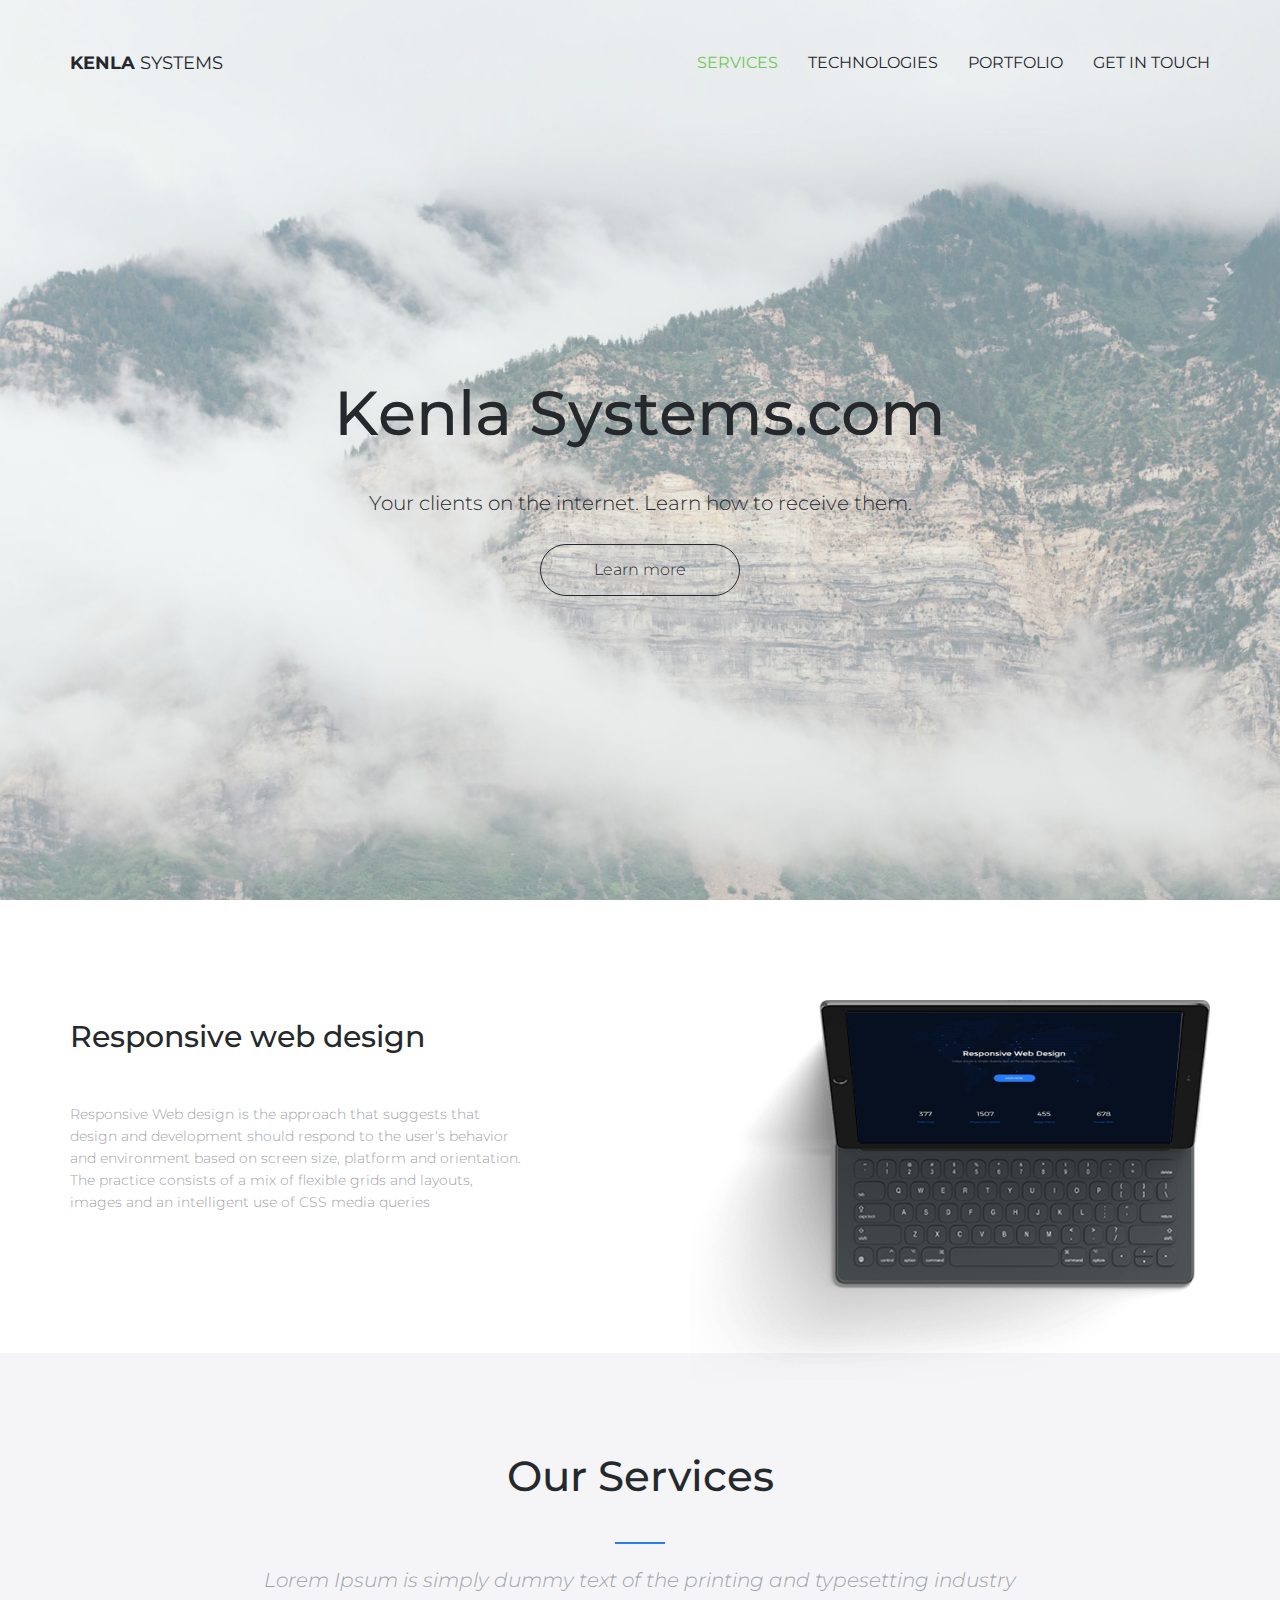
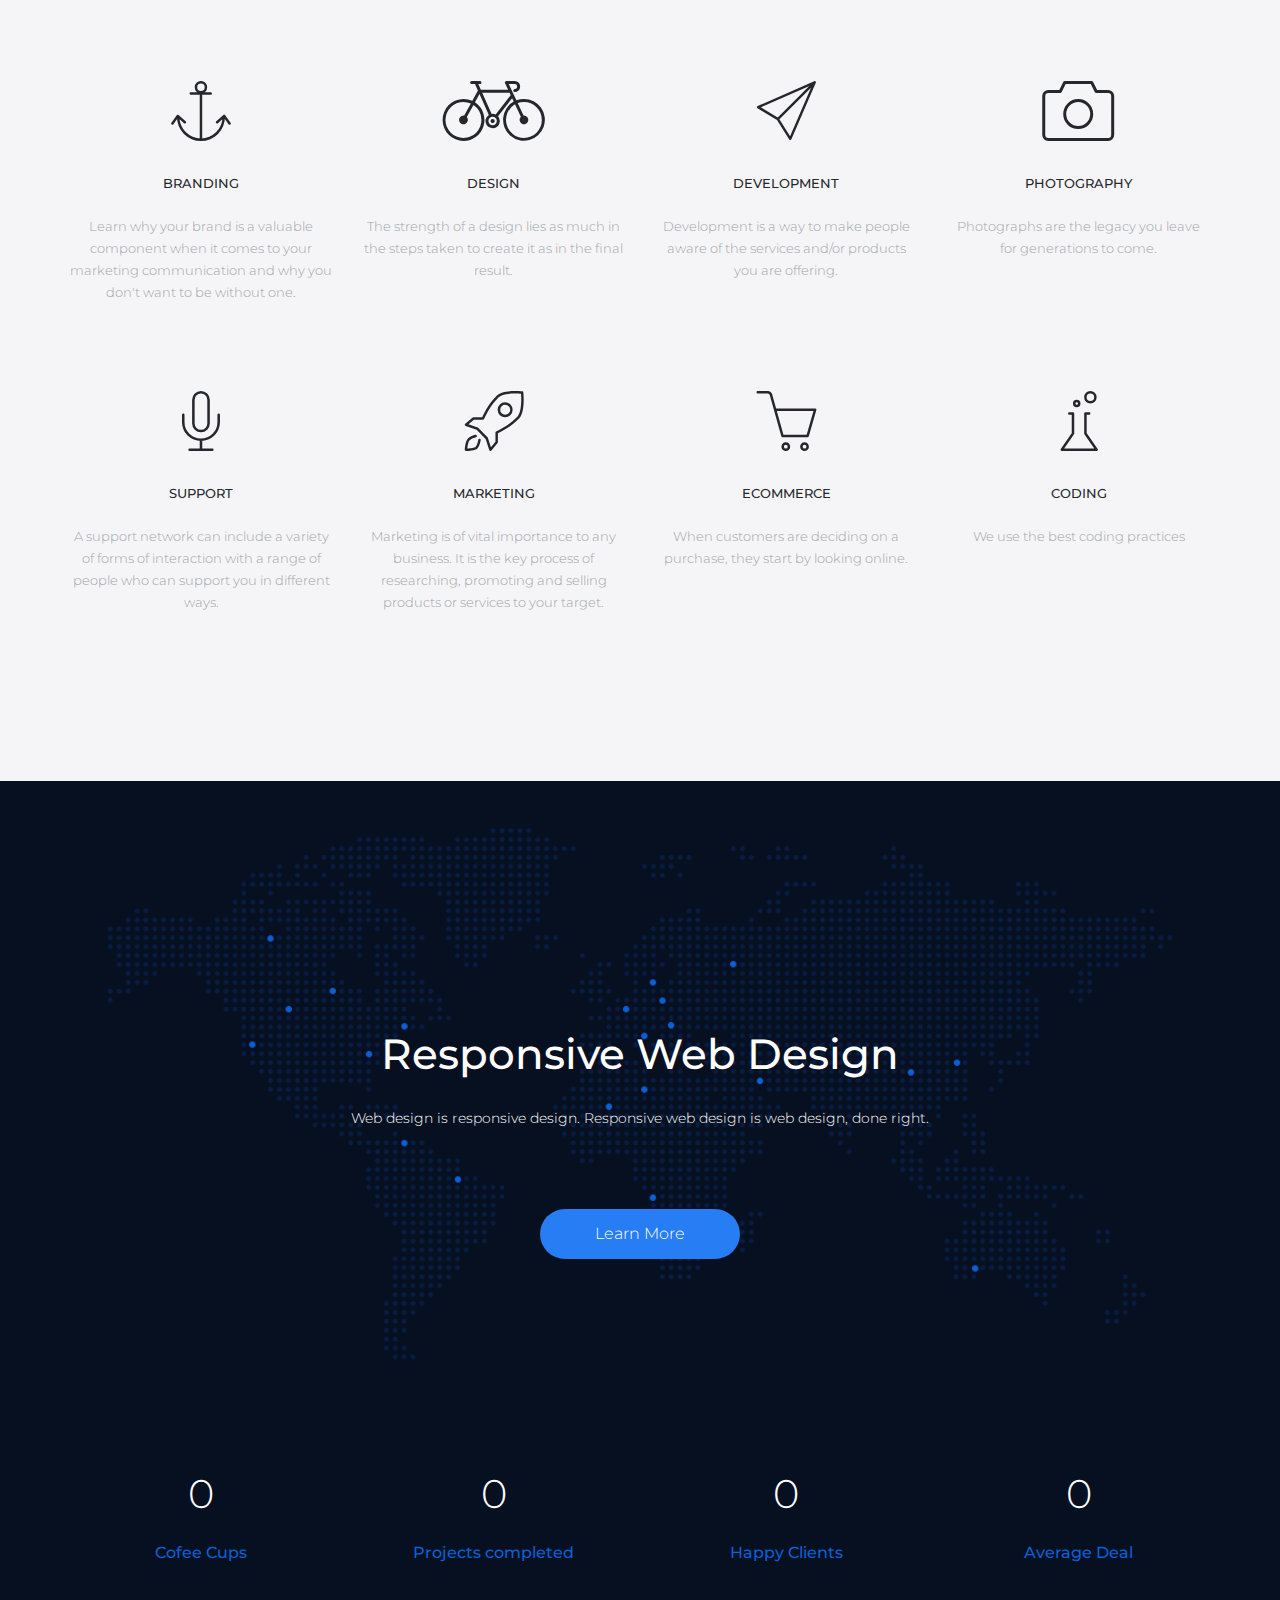
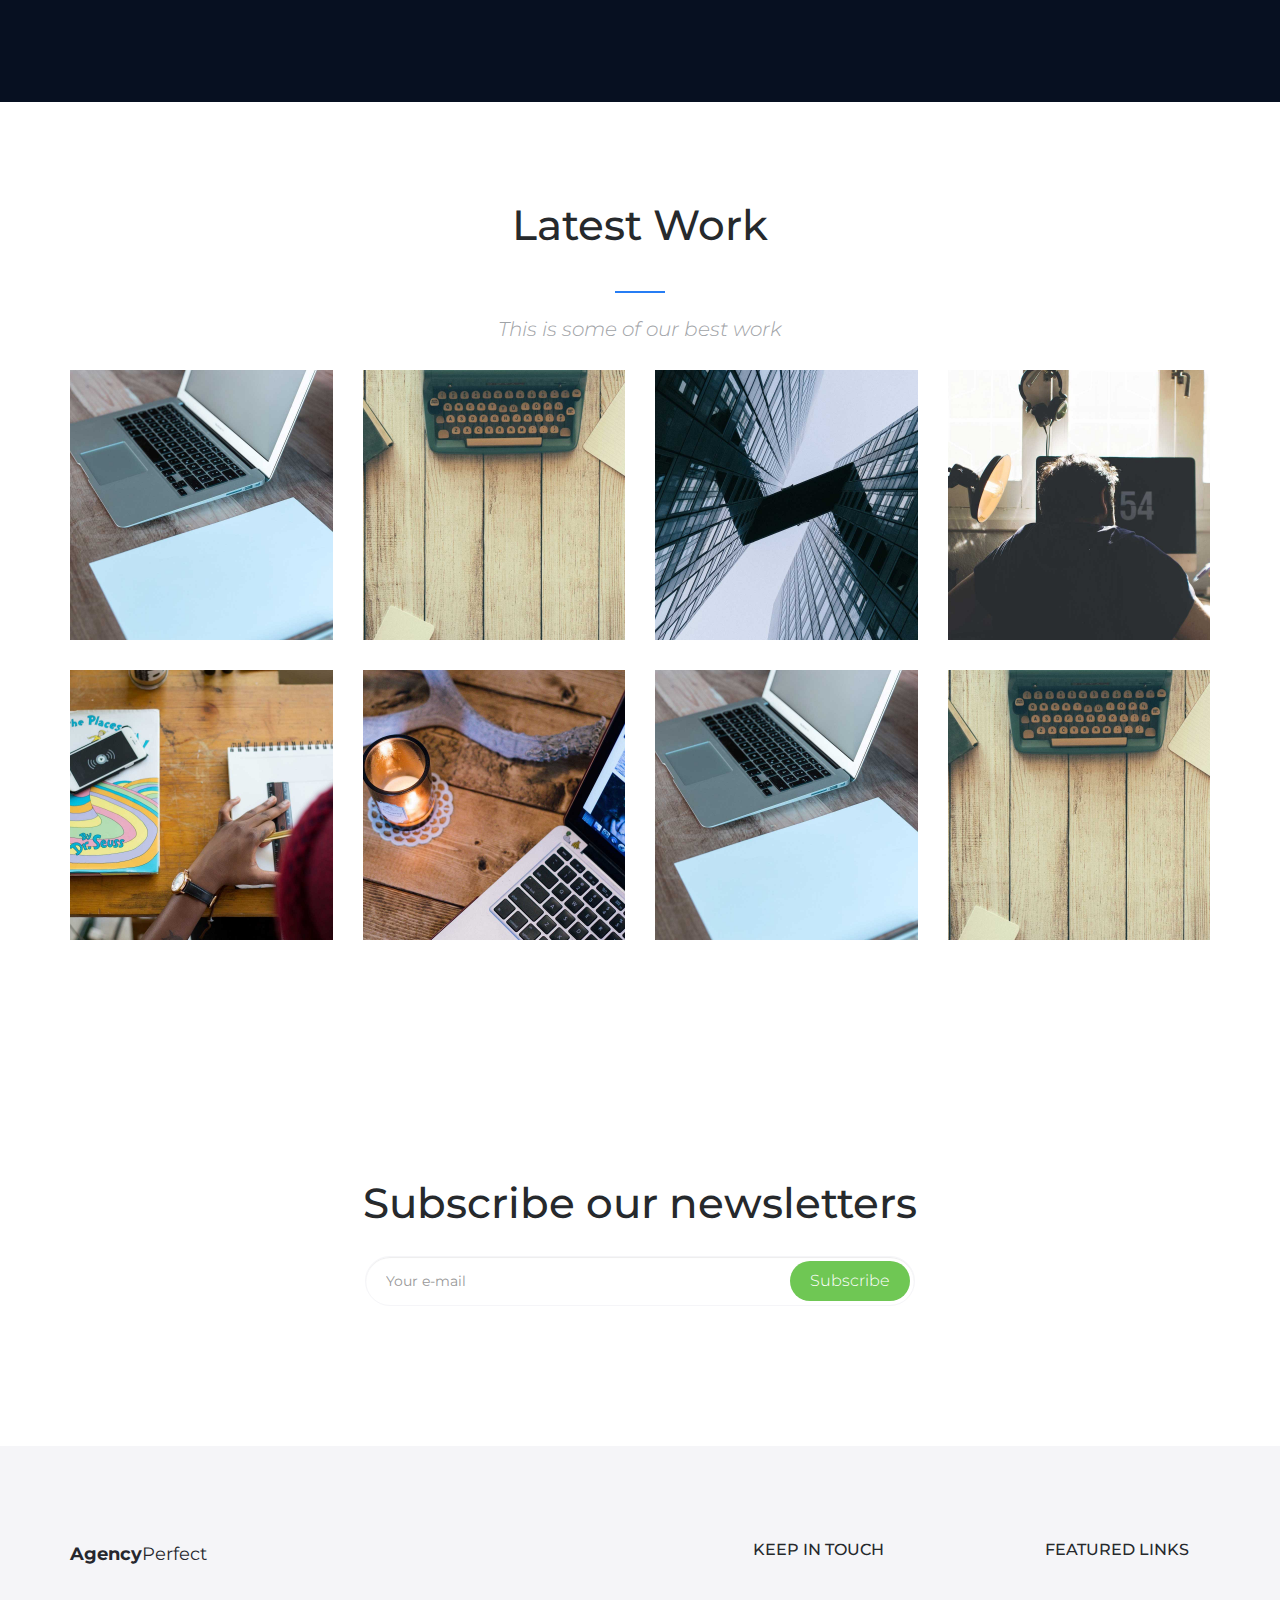
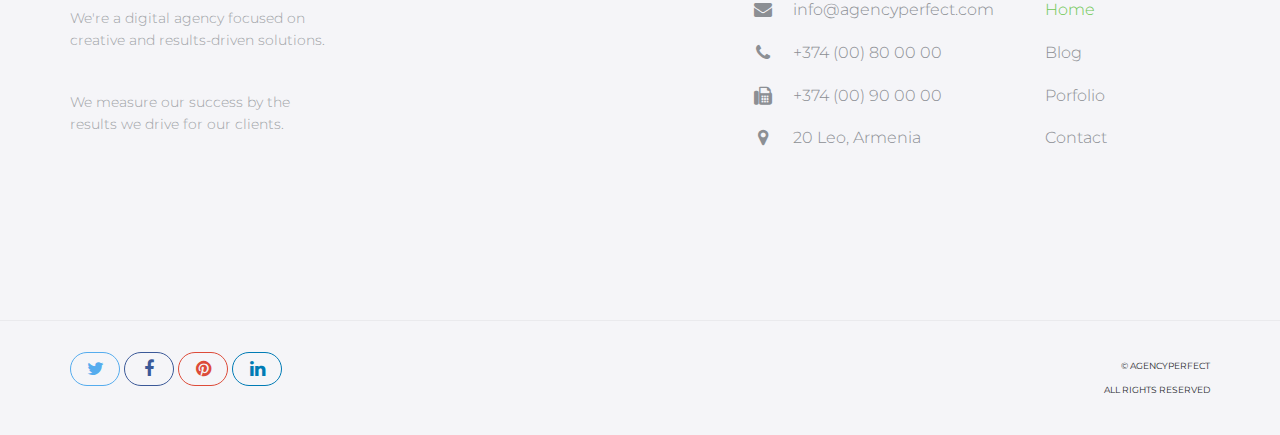
==== index.html @ 6c3d2ca8 "add project" ====
<!DOCTYPE html>
<html lang="en">
<head>

    <!-- Basic Page Needs
    ================================================== -->
    <meta http-equiv="Content-Type" content="text/html; charset=utf-8">
    <meta http-equiv="X-UA-Compatible" content="IE=edge">

    <title>Agency Perfect</title>

    <meta name="description" content="">
    <meta name="author" content="">
    <meta name="keywords" content="">

    <!-- Mobile Specific Metas
    ================================================== -->
    <meta name="viewport" content="width=device-width, minimum-scale=1.0, maximum-scale=1.0">
    <meta name="apple-mobile-web-app-capable" content="yes">

    <!-- Fonts -->
    <link href="https://fonts.googleapis.com/css?family=Montserrat:300,300i,400,600,700" rel="stylesheet">
    <link rel="stylesheet" href="http://cdnjs.cloudflare.com/ajax/libs/font-awesome/4.4.0/css/font-awesome.min.css">

    <!-- Favicon
    ================================================== -->
    <link rel="apple-touch-icon" sizes="180x180" href="assets/img/apple-touch-icon.png">
    <link rel="icon" type="image/png" sizes="16x16" href="assets/img/favicon.png">

    <!-- Stylesheets
    ================================================== -->
    <!-- Bootstrap core CSS -->
    <link href="assets/css/bootstrap.min.css" rel="stylesheet">

    <!-- Custom styles for this template -->
    <link href="assets/css/style.css" rel="stylesheet">
    <link href="assets/css/responsive.css" rel="stylesheet">

    <!-- HTML5 shim and Respond.js IE8 support of HTML5 elements and media queries -->
    <!--[if lt IE 9]>
    <script src="https://oss.maxcdn.com/libs/html5shiv/3.7.0/html5shiv.js"></script>
    <script src="https://oss.maxcdn.com/libs/respond.js/1.4.2/respond.min.js"></script>
    <![endif]-->

</head>
<body>

    <header id="masthead" class="site-header">
        <nav id="primary-navigation" class="site-navigation">
            <div class="container">

                <div class="navbar-header">
                   
                    <a class="site-title"><span>KENLA</span> SYSTEMS</a>

                </div><!-- /.navbar-header -->

                <div class="collapse navbar-collapse" id="agency-navbar-collapse">

                    <ul class="nav navbar-nav navbar-right">
                        <li class="active"><a href="index.html" data-toggle="dropdown">SERVICES</a></li>
                        <li><a href="portfolio.html">TECHNOLOGIES</a></li>
                        <li><a href="portfolio.html">PORTFOLIO</a></li>
                        <li><a href="portfolio.html">GET IN TOUCH</a></li>

                       
                    </ul>

                </div>

            </div>   
        </nav><!-- /.site-navigation -->
    </header><!-- /#mastheaed -->

    <div id="hero" class="hero overlay">
        <div class="hero-content">
            <div class="hero-text">
                <h1>Kenla Systems.com</h1>
                <p>Your clients on the internet. Learn how to receive them.</p>
                <a href="#" class="btn btn-border">Learn more</a>
            </div><!-- /.hero-text -->
        </div><!-- /.hero-content -->
    </div><!-- /.hero -->

    <main id="main" class="site-main">

        <section class="site-section section-features">
            <div class="container">
                <div class="row">
                    <div class="col-sm-5">
                        <h2>Responsive web design</h2>
                        <p>Responsive Web design is the approach that suggests that design and development should respond to the user's behavior and environment based on screen size, platform and orientation. The practice consists of a mix of flexible grids and layouts, images and an intelligent use of CSS media queries</p>
                    </div>
                    <div class="col-sm-7 hidden-xs">
                        <img src="assets/img/ipad-pro.png" alt="">
                    </div>
                </div>
            </div>
        </section><!-- /.section-features -->

        <section class="site-section section-services gray-bg text-center">
            <div class="container">
                <h2 class="heading-separator">Our Services</h2>
                <p class="subheading-text">Lorem Ipsum is simply dummy text of the printing and typesetting industry</p>
                <div class="row">
                    <div class="col-md-3 col-xs-6">
                        <div class="service">
                            <img src="assets/img/anchor.svg" alt="">
                            <h3 class="service-title">Branding</h3>
                            <p class="service-info"> Learn why your brand is a valuable component when it comes to your marketing communication and why you don't want to be without one.</p>
                        </div><!-- /.service -->
                    </div>
                    <div class="col-md-3 col-xs-6">
                        <div class="service">
                            <img src="assets/img/bycicle.svg" alt="">
                            <h3 class="service-title">Design</h3>
                            <p class="service-info">The strength of a design lies as much in the steps taken to create it as in the final result. </p>
                        </div><!-- /.service -->
                    </div>
                    <div class="col-md-3 col-xs-6">
                        <div class="service">
                            <img src="assets/img/paper-plane.svg" alt="">
                            <h3 class="service-title">Development</h3>
                            <p class="service-info">Development is a way to make people aware of the services and/or products you are offering.</p>
                        </div><!-- /.service -->
                    </div>
                    <div class="col-md-3 col-xs-6">
                        <div class="service">
                            <img src="assets/img/photo.svg" alt="">
                            <h3 class="service-title">Photography</h3>
                            <p class="service-info">Photographs are the legacy you leave for generations to come.</p>
                        </div><!-- /.service -->
                    </div>
                    <div class="col-md-3 col-xs-6">
                        <div class="service">
                            <img src="assets/img/microphone.svg" alt="">
                            <h3 class="service-title">Support</h3>
                            <p class="service-info">A support network can include a variety of forms of interaction with a range of people who can support you in different ways. </p>
                        </div><!-- /.service -->
                    </div>
                    <div class="col-md-3 col-xs-6">
                        <div class="service">
                            <img src="assets/img/rocket.svg" alt="">
                            <h3 class="service-title">Marketing</h3>
                            <p class="service-info">Marketing is of vital importance to any business. It is the key process of researching, promoting and selling products or services to your target.</p>
                        </div><!-- /.service -->
                    </div>
                    <div class="col-md-3 col-xs-6">
                        <div class="service">
                            <img src="assets/img/basket.svg" alt="">
                            <h3 class="service-title">Ecommerce</h3>
                            <p class="service-info">When customers are deciding on a purchase, they start by looking online.</p>
                        </div><!-- /.service -->
                    </div>
                    <div class="col-md-3 col-xs-6">
                        <div class="service">
                            <img src="assets/img/chemestry.svg" alt="">
                            <h3 class="service-title">Coding</h3>
                            <p class="service-info">We use the best coding practices</p>
                        </div><!-- /.service -->
                    </div>
                </div>
            </div>
        </section><!-- /.section-services -->

        <section class="site-section section-map-feature text-center">

            <div class="container">
                <h2>Responsive Web Design</h2>
                <p>Web design is responsive design. Responsive web design is web design, done right.</p>
                <a href="#" class="btn btn-fill">Learn More</a>
                <div class="row">
                    <div class="col-sm-3 col-xs-6">
                        <div class="counter-item">
                            <p class="counter" data-to="377" data-speed="2000">0</p>
                            <h3>Cofee Cups</h3>
                        </div><!-- /.counter-item -->
                    </div>
                    <div class="col-sm-3 col-xs-6">
                        <div class="counter-item">
                            <p class="counter" data-to="1204" data-speed="2000">0</p>       
                            <h3>Projects completed</h3>
                        </div> <!-- /.counter-item -->      
                    </div>
                    <div class="col-sm-3 col-xs-6">
                        <div class="counter-item">
                            <p class="counter" data-to="459" data-speed="1000">0</p>
                            <h3>Happy Clients</h3>
                        </div><!-- /.counter-item -->
                    </div>
                    <div class="col-sm-3 col-xs-6">
                        <div class="counter-item">
                            <p class="counter" data-to="675" data-speed="1000">0</p>
                            <h3>Average Deal</h3>
                        </div><!-- /.counter-item -->
                    </div>
                </div>
            </div>
            
        </section><!-- /.section-map-feature -->

        <section class="site-section section-portfolio">
            <div class="container">
                <div class="text-center">
                    <h2 class="heading-separator">Latest Work</h2>
                    <p class="subheading-text">This is some of our best work</p>
                </div>
                <div class="row">
                    <div class="col-lg-3 col-md-4 col-xs-6">
                        <div class="portfolio-item">
                            <img src="assets/img/portfolio-1.jpg" class="img-res" alt="">
                            <h4 class="portfolio-item-title">Portfolio item</h4>
                            <a href="portfolio-item.html"><i class="fa fa-arrow-right" aria-hidden="true"></i></a>
                        </div><!-- /.portfolio-item -->
                    </div>
                    <div class="col-lg-3 col-md-4 col-xs-6">
                        <div class="portfolio-item">
                            <img src="assets/img/portfolio-2.jpg" class="img-res" alt="">
                            <h4 class="portfolio-item-title">Portfolio item</h4>
                            <a href="portfolio-item.html"><i class="fa fa-arrow-right" aria-hidden="true"></i></a>
                        </div><!-- /.portfolio-item -->
                    </div>
                    <div class="col-lg-3 col-md-4 col-xs-6">
                        <div class="portfolio-item">
                            <img src="assets/img/portfolio-3.jpg" class="img-res" alt="">
                            <h4 class="portfolio-item-title">Portfolio item</h4>
                            <a href="portfolio-item.html"><i class="fa fa-arrow-right" aria-hidden="true"></i></a>
                        </div><!-- /.portfolio-item -->
                    </div>
                    <div class="col-lg-3 col-md-4 col-xs-6">
                        <div class="portfolio-item">
                            <img src="assets/img/portfolio-4.jpg" class="img-res" alt="">
                            <h4 class="portfolio-item-title">Portfolio item</h4>
                            <a href="portfolio-item.html"><i class="fa fa-arrow-right" aria-hidden="true"></i></a>
                        </div><!-- /.portfolio-item -->
                    </div>
                    <div class="col-lg-3 col-md-4 col-xs-6">
                        <div class="portfolio-item">
                            <img src="assets/img/portfolio-5.jpg" class="img-res" alt="">
                            <h4 class="portfolio-item-title">Portfolio item</h4>
                            <a href="portfolio-item.html"><i class="fa fa-arrow-right" aria-hidden="true"></i></a>
                        </div><!-- /.portfolio-item -->
                    </div>
                    <div class="col-lg-3 col-md-4 col-xs-6">
                        <div class="portfolio-item">
                            <img src="assets/img/portfolio-6.jpg" class="img-res" alt="">
                            <h4 class="portfolio-item-title">Portfolio item</h4>
                            <a href="portfolio-item.html"><i class="fa fa-arrow-right" aria-hidden="true"></i></a>
                        </div><!-- /.portfolio-item -->
                    </div>
                    <div class="col-lg-3 col-md-4 col-xs-6">
                        <div class="portfolio-item">
                            <img src="assets/img/portfolio-1.jpg" class="img-res" alt="">
                            <h4 class="portfolio-item-title">Portfolio item</h4>
                            <a href="portfolio-item.html"><i class="fa fa-arrow-right" aria-hidden="true"></i></a>
                        </div><!-- /.portfolio-item -->
                    </div>
                    <div class="col-lg-3 col-md-4 col-xs-6">
                        <div class="portfolio-item">
                            <img src="assets/img/portfolio-2.jpg" class="img-res" alt="">
                            <h4 class="portfolio-item-title">Portfolio item</h4>
                            <a href="portfolio-item.html"><i class="fa fa-arrow-right" aria-hidden="true"></i></a>
                        </div><!-- /.portfolio-item -->
                    </div>
                </div>
            </div>
        </section><!-- /.section-portfolio -->

        <section class="site-section section-newsletter text-center">
            <div class="container">
                <h2>Subscribe our newsletters</h2>
                <form class="form-group newsletter-group">
                    <input type="email" class="form-control" placeholder="Your e-mail" required>
                    <button class="btn btn-green" type="button">Subscribe</button>
                </form><!-- /.newsletter-group -->
            </div>
        </section><!-- /.section-newsletter -->

    </main><!-- /#main -->

    <footer id="colophon" class="site-footer">
        <div class="container">
            <div class="row">
                <div class="col-md-3 col-sm-4 col-xs-6">
                    <a class="site-title"><span>Agency</span>Perfect</a>
                    <p>We're a digital agency focused on creative and results-driven solutions.</p>
                    <p>We measure our success by the results we drive for our clients.</p>
                </div>
                <div class="col-lg-offset-4 col-md-3 col-sm-4 col-md-offset-2 col-sm-offset-0 col-xs-6 ">
                    <h3>Keep in touch</h3>
                    <ul class="list-unstyled contact-links">
                        <li><i class="fa fa-envelope" aria-hidden="true"></i><a href="mailto:info@agencyperfect.com">info@agencyperfect.com</a></li>
                        <li><i class="fa fa-phone" aria-hidden="true"></i><a href="tel:+37400800000">+374 (00) 80 00 00 </a></li>
                        <li><i class="fa fa-fax" aria-hidden="true"></i><a href="+37400900000">+374 (00) 90 00 00</a></li>
                        <li><i class="fa fa-map-marker" aria-hidden="true"></i><p>20 Leo, Armenia</p></li>
                    </ul>
                </div>
                <div class="clearfix visible-xs"></div>
                <div class="col-lg-2 col-md-3 col-sm-4 col-xs-6">
                    <h3>Featured links</h3>
                    <ul class="list-unstyled">
                        <li class="active"><a href="index.html">Home</a></li>
                        <li><a href="blog.html">Blog</a></li>
                        <li><a href="portfolio.html">Porfolio</a></li>
                        <li><a href="contact.html">Contact</a></li>
                    </ul>
                </div>
            </div>
        </div>
        <div class="copyright">
            <div class="container">
                <div class="row">
                    <div class="col-xs-8">
                        <div class="social-links">
                            <a class="twitter-bg" href="#"><i class="fa fa-twitter"></i></a>
                            <a class="facebook-bg" href="#"><i class="fa fa-facebook"></i></a>
                            <a class="pinterest" href="#"><i class="fa fa-pinterest"></i></a>
                            <a class="linkedin-bg" href="#"><i class="fa fa-linkedin"></i></a>
                        </div><!-- /.social-links -->
                    </div>
                    <div class="col-xs-4">
                        <div class="text-right">
                            <p>&copy; AgencyPerfect</p>
                            <p>All Rights Reserved</p>
                        </div>
                    </div>
                </div>
            </div>
        </div><!-- /.copyright -->
    </footer><!-- /#footer -->


    <!-- Bootstrap core JavaScript
    ================================================== -->
    <!-- Placed at the end of the document so the pages load faster -->
    <script src="https://ajax.googleapis.com/ajax/libs/jquery/3.1.1/jquery.min.js"></script>
    <script src="assets/js/bootstrap.min.js"></script>
    <script src="assets/js/bootstrap-select.min.js"></script>
    <script src="assets/js/jquery.slicknav.min.js"></script>
    <script src="assets/js/jquery.countTo.min.js"></script>
    <script src="assets/js/jquery.shuffle.min.js"></script>
    <script src="assets/js/script.js"></script>
  
</body>
</html>
---- assets/css/style.css ----
/*
 * Theme Name: 
 * Theme URI: 
 * Author: Milan Savov, Nikola Kostov
 * Author URI/Mail: milan.savov@gmail.com, nikolakostov1991@gmail.com
 * Version: 1.0
 * */

 /* TABLE OF CONTENT 
*
* - CUSTOM RESETS
    - Buttons
    - Forms
* - LAYOUT
* - HEADER 
    - Site Logo
    - Navigation
* - HERO (BANNER)
* - HOMEPAGE SECTIONS
    - Features 
    - Services
    - Map Feature 
    - Portfolio
    - Newsletter 
* - FOOTER
* - PAGES
    - PORTFOLIO
    - PORTFOLIO ITEM
    - BLOG
    - BLOG POST
    - CONTACT
*
*/


/* CUSTOM RESETS
================================================== */
a {
    transition: all 0.25s ease-in-out;
    -moz-transition: all 0.25s ease-in-out;
    -webkit-transition: all 0.25s ease-in-out;
    -o-transition: all 0.25s ease-in-out;
    -ms-transition: all 0.25s ease-in-out;
    cursor: pointer;
    color: #9fa3a7;
}

a:focus,
a:hover {
    color: #6fc754;
    outline: 0 none;
    text-decoration: none;
}

p {
    margin-bottom: 0;
    font-size: 14px;
    font-weight: 300;
    color: #9fa3a7;
    line-height: 22px;
}

h1 {
    font-size: 62px;
}

h2 {
    font-size: 42px;
}

h1,h2,h3,h4,h5 {
    color: #26292c;
}

p + p {
    margin-top: 40px;
}

/* Buttons */
.btn {
    line-height: 50px;
    min-width: 200px;
    font-size: 16px;
    font-weight: 300;
    border: 0;
    border-radius: 50px;
    color: #26272d;
    background-color: #fff;
    padding: 0;
    transition: color 0.25s ease-in-out, background-color 0.25s ease-in-out;
    -moz-transition: color 0.25s ease-in-out, background-color 0.25s ease-in-out;
    -webkit-transition: color 0.25s ease-in-out, background-color 0.25s ease-in-out;
    -o-transition: color 0.25s ease-in-out, background-color 0.25s ease-in-out;
    -ms-transition: color 0.25s ease-in-out, background-color 0.25s ease-in-out;
}

.btn-border {
    border: 1px solid #26272d;
}

.btn-fill {
    background-color: #267df4;
    color: #fff;
}

.btn-gray {
    background-color: #f5f5f8;
    color: #26272d;
}

.btn-green {
    background-color: #6fc754;
    color: #fff;  
}

.btn:hover,
button.btn:hover,
.btn:focus,
button.btn:focus {
    background-color: #26272d;
    color: #fff;
}

.btn-gray:hover,
.btn-gray:focus {
    background-color: #6fc754;
    color: #fff;    
}

/* 
 * Forms 
 */
/* Input fields */
.form-group {
    position: relative;
    margin: 0 auto;
    width: 100%;
}

.form-control {
    border-radius: 25px;
    height: 50px;
    padding: 15px 20px;
    border-color: #f5f5f8;
}

.form-control + .form-control {
    margin-top: 10px;
}

.form-control:focus {
    background-color: #f5f5f8;
    border-color: #f5f5f8;
    box-shadow: none;
    outline: none;
}

.form-group .btn {
    position: absolute;
    top: 5px;
    right: 5px;
    line-height: 40px;
    min-width: 60px;
    font-size: 16px;
    border-radius: 25px;
}

.form-control-comment {
    height: 100px;
    resize: none;
}

.search-form .form-group .form-control {
    padding-right: 80px;
}

/* ELEMENTS
================================================== */
/* Checkbox fields */
input[type=checkbox],
input[type=radio] {
    position: absolute;
    visibility: hidden;
    height: auto;
    margin-top: 0;
}

.checkbox {
    margin: 0;
} 

.checkbox + .checkbox,
.radio-btn + .radio-btn {
    margin-top: 15px;
}

.checkbox [type="checkbox"]:not(:checked) + label,
.checkbox [type="checkbox"]:checked + label {
    position: relative;
    padding-left: 30px;
    cursor: pointer;
}

.checkbox [type="checkbox"]:not(:checked) + label:before,
.checkbox [type="checkbox"]:checked + label:before {
    content: '';
    position: absolute;
    left:0; 
    width: 20px; 
    height: 20px;
    background-color: #fff;
    border: 1px solid #f5f5f8;
    border-radius: 3px;
    box-shadow: none;
    transition: border-color .2s;
    -webkit-transition: border-color .2s;
    -ms-transition: border-color .2s;
    -o-transition: border-color .2s;
    -ms-transition: border-color .2s;
}

.checkbox [type="checkbox"]:not(:checked) + label:after,
.checkbox [type="checkbox"]:checked + label:after {
    content: '\f00c';
    font-family: 'FontAwesome';
    position: absolute;
    top: 50%;
    left: 0;
    text-align: center;
    font-size: 15px;
    height: 20px;
    width: 20px;
    border-radius: 3px;
    color: #fff;
    background-color: #6fc754;
    transform: translateY(-50%);
    -webkit-transform: translateY(-50%);
    -ms-transform: translateY(-50%);
    -o-transform: translateY(-50%);
    -ms-transform: translateY(-50%);
      transition: opacity .2s;
    -webkit-transition: opacity .2s;
    -ms-transition: opacity .2s;
    -o-transition: opacity .2s;
    -ms-transition: opacity .2s;
}

.checkbox [type="checkbox"]:not(:checked) + label:after {
    opacity: 0;
}

.checkbox [type="checkbox"]:checked + label:after {
    opacity: 1;
}

.checkbox [type="checkbox"]:disabled:not(:checked) + label:before,
.checkbox [type="checkbox"]:disabled:checked + label:before {
    box-shadow: none;
    border-color: #bbb;
    background-color: #ddd;
}

.checkbox [type="checkbox"]:disabled:checked + label:after {
    color: #999;
}
.checkbox [type="checkbox"]:disabled + label {
    color: #aaa;
}

.checkbox [type="checkbox"]:checked:focus + label:before,
.checkbox [type="checkbox"]:not(:checked):focus + label:before {
    border: 1px dotted #6fc754;
}

.checkbox [type="checkbox"]:not(:checked) + label:hover:before,
.checkbox [type="checkbox"]:checked + label:hover:before {
    border: 1px solid #6fc754;
}

/* Radiobutton fields */
.radio-btn label {
    font-weight: 400;
}

.radio-btn [type="radio"]:not(:checked) + label,
.radio-btn [type="radio"]:checked + label {
    position: relative;
    padding-left: 30px;
    cursor: pointer;
    margin-bottom: 0;
}

.radio-btn [type="radio"]:not(:checked) + label:before,
.radio-btn [type="radio"]:checked + label:before {
    content: '';
    position: absolute;
    left:0; 
    top: 50%;
    width: 20px;
    height: 20px;
    background-color: #fff;
    border: 1px solid #f5f5f8;
    border-radius: 50px;
    box-shadow: none;
    transform: translateY(-50%);
    -webkit-transform: translateY(-50%);
    -ms-transform: translateY(-50%);
    -o-transform: translateY(-50%);
    -ms-transform: translateY(-50%);
    transition: border-color .2s;
    -webkit-transition: border-color .2s;
    -ms-transition: border-color .2s;
    -o-transition: border-color .2s;
    -ms-transition: border-color .2s;
}

.radio-btn [type="radio"]:not(:checked) + label:after,
.radio-btn [type="radio"]:checked + label:after {
    content: '';
    position: absolute;
    width: 12px;
    height: 12px;
    top: 50%;
    left: 4px;
    background-color: #6fc754;
    border-radius: 50px;
    transform: translateY(-50%);
    -webkit-transform: translateY(-50%);
    -ms-transform: translateY(-50%);
    -o-transform: translateY(-50%);
    -ms-transform: translateY(-50%);
    transition: opacity .2s;
    -webkit-transition: opacity .2s;
    -ms-transition: opacity .2s;
    -o-transition: opacity .2s;
    -ms-transition: opacity .2s;
}

.radio-btn [type="radio"]:not(:checked) + label:after {
    opacity: 0;
}
.radio-btn [type="radio"]:checked + label:after {
    opacity: 1;
}

.radio-btn [type="radio"]:disabled:not(:checked) + label:before,
.radio-btn [type="radio"]:disabled:checked + label:before {
    box-shadow: none;
    border-color: #bbb;
    background-color: #ddd;
}

.radio-btn [type="radio"]:disabled:checked + label:after {
    color: #999;
}

.radio-btn [type="radio"]:disabled + label {
    color: #aaa;
}

.radio-btn [type="radio"]:checked:focus + label:before,
.radio-btn [type="radio"]:not(:checked):focus + label:before {
    border: 1px dotted #6fc754;
}

.radio-btn [type="radio"]:checked + label:hover:before,
.radio-btn [type="radio"]:not(:checked) + label:hover:before {
    border: 1px solid #6fc754;
}

/* Selectpicker */
select {
    position: absolute !important;
    bottom: 0;
    left: 50%;
    display: block !important;
    width: .5px !important;
    height: 100% !important;
    padding: 0 !important;
    opacity: 0 !important;
    border: none;
}

.bootstrap-select .btn {
    border: 1px solid #26272d;
    border-radius: 10px;
}

.bootstrap-select span.pull-left {
    padding-left: 10px;
}

.bootstrap-select.btn-group .dropdown-menu.inner {
    position: static; 
    float: none;
    border: 0;
    padding: 0;
    margin: 0;
    border-radius: 0;
    -webkit-box-shadow: none;
    box-shadow: none;
}

.bootstrap-select.open .dropdown-menu {
    display: block;
    border: 1px solid #26272d; 
    border-radius: 10px;
}

.bootstrap-select.btn-group .dropdown-menu {
    padding: 5px 0;
    min-width: 100%;
    overflow: hidden;
    -webkit-box-sizing: border-box;
    -moz-box-sizing: border-box;
    box-sizing: border-box;
    z-index: 9999;
}

.bootstrap-select .dropdown-menu {
    display: none;
    visibility: visible;
    opacity: 1;
    padding: 0;
}

.bootstrap-select .bs-caret {
    float: right;
    padding-right: 10px;
}

.bootstrap-select .bs-caret .caret {
    border-top: 6px dashed;
    border-top: 6px solid\9;
    border-right: 6px solid transparent;
    border-left: 6px solid transparent;   
}

.bootstrap-select .selected {
    color: #6fc754;
}

.bootstrap-select .check-mark {
    display: none;
}

/*  Tabs  */
.tab-style {
    border-bottom: none;
}

.tab-style + .tab-content {
    padding: 15px;
    border: 1px solid #26272d;
    border-bottom-left-radius: 10px;
    border-bottom-right-radius: 10px;
    border-top-right-radius: 10px;
}

.nav-tabs.tab-style > li.active > a,
.nav-tabs.tab-style > li > a:hover {
    border: 1px solid #6fc754;
    background-color: #6fc754;
    color: #fff;
}

.nav-tabs.tab-style > li > a {
    position: relative;
    color: #26272d;
    margin-right: 0;
    border: 1px solid #26272d;
    border-top-left-radius: 10px;
    border-top-right-radius: 10px;
}

.nav-tabs.tab-style > li + li {
    margin-left: 10px;
}

/* Accordion */
.accordion.panel-group {
    margin-bottom: 0;
}

.accordion.panel-group .panel + .panel {
    margin-top: 0;
}

.accordion .panel {
    border: 0;
    box-shadow: none;
    border: 1px solid #26272d;
    border-bottom: 0;
    border-radius: 0;
}

.accordion .panel:first-child,
.accordion .panel:first-child .panel-heading a {
    border-top-right-radius:10px;
    border-top-left-radius:10px;
}

.accordion .panel:last-child {
    border-bottom-right-radius:10px;
    border-bottom-left-radius:10px;
    border-bottom: 1px solid #26272d;
}

.accordion .panel:last-child .panel-heading a.collapsed {
    border-bottom-right-radius:10px;
    border-bottom-left-radius:10px;
}

.accordion .collapsed {
    height: auto;
}

.accordion .panel-heading {
    background-color: transparent;
    padding: 0;
}

.accordion .panel-heading a {
    display: inline-block;
    position: relative;
    width: 100%;
    padding: 10px 40px 10px 15px;
}

.accordion .panel-heading a.collapsed {
    background-color: transparent;
    color: #26272d;
}

.accordion .panel-heading a.collapsed:hover,
.accordion.accordion-gray .panel-heading a.collapsed:hover,
.accordion .panel-heading a {
    background-color: #6fc754;   
    color: #fff; 
}

.accordion .panel-heading a.collapsed::after {
    content: "\f107";
}

.accordion .panel-heading a::after {
    font-family: "FontAwesome";
    content: "\f106";
    position: absolute;
    top: 50%;
    right: 15px;
    transform: translateY(-50%);
    -moz-transform: translateY(-50%);
    -o-transform: translateY(-50%);
    -ms-transform: translateY(-50%);
    -webkit-transform: translateY(-50%);
}

.panel-group .panel-heading+.panel-collapse>.list-group, 
.panel-group .panel-heading+.panel-collapse>.panel-body {
    border: none;
}

/* Pagination */
.pagination {
  margin: 0;
  vertical-align: middle;
}

.pagination > li > a {
  border: none;
  color: #292a2c;
  background-color: #f5f5f8;
  padding: 10px 15px;
  border-radius: 10px;
  font-size: 12px;
}

.pagination > li + li > a {
  margin-left: 5px;
}

.pagination > li.active > a,
.pagination > li > a:hover,
.pagination > li.active > a:hover {
  background-color: #6fc754;
  color: #fff;
}

.pagination > li:first-child > a {
  border-top-left-radius: 10px;
  border-bottom-left-radius: 10px;
}

.pagination > li:last-child > a {
  border-top-right-radius: 10px;
  border-bottom-right-radius: 10px;
}

.pagination > li.more > a {
  margin-left: 0;
  padding: 10px 5px;
  pointer-events: none;
  background-color: transparent;
}

.pagination > li.more + li > a {
  margin-left: 0;
}

/* LAYOUT
================================================== */
html, body {
    width: 100%;
    height: 100%;
    margin: 0;
    padding: 0;
    font-family: 'Montserrat', sans-serif;
    color: #26272d;
}

.img-res {
    display: block;
    width: 100vw;
    height: 100vh;
    max-width: 100%;
    max-height: 100%;
    object-fit: cover;
}

/* Background colors */
.gray-bg {
  background-color: #f5f5f8;
}

/* Margin and padding resets */
.mb-10 {margin-bottom: 10px;}
.mt-20 {margin-top: 20px;}
.mt-50 {margin-top: 50px;}

/* HEADER
================================================== */
.site-header {
    position: absolute;
    padding: 50px 0 0;
    background-color: transparent;
    width: 100%;
    z-index: 3;
}

/* Site-logo */
.site-title {
    font-size: 18px;
    line-height: 26px;
    color: #26272d;
}

.site-title:hover {
    color: #26272d;   
}

.site-title span {
    font-weight: 700;
}

.site-title a:hover {
    color: #fff;
}

/* Navigation */
.navbar-collapse {
    text-align: center;
}

.navbar-nav {
    float: none;
    display: inline-block;
}

.navbar-nav > li > a, 
.slicknav_nav > li > a {
    padding: 0;
    font-size: 16px;
    position: relative;
    color: #26272d;
    line-height: 26px;
}

.site-header-white .navbar-nav > li > a,
.site-header-white .site-title {
    color: #fff;
}

.navbar-nav > li > a i {
    margin-left: 5px;
}

.navbar-nav > li + li {
    margin-left: 30px;
}

.nav .open > a, 
.nav .open > a:focus, 
.nav .open > a:hover,
.navbar-nav > li > a:hover,
.navbar-nav > li > a:focus,
.navbar-nav > li.active > a,
.navbar-collapse li a:hover,
.dropdown.open > a, 
.site-header-white .dropdown.open > a,
.dropdown-menu a:hover, 
.dropdown:hover > a, 
.dropdown-menu>li>a:focus,
.dropdown-menu li a:hover,
.slicknav_nav > li.active a,
.slicknav_open .slicknav_arrow,
.slicknav_nav > li a:hover {
    background-color: transparent;
    color: #6fc754;
}

.navbar-toggle {
    border-color: #fff;
    margin: 0 15px 0 0;
    position: relative;
    top: -1px;
}

.navbar-toggle:hover,
.navbar-toggle[aria-expanded=true] {
    background-color: #fff;
    border-color: #000;
    cursor: pointer;
}

.navbar-toggle:hover .icon-bar,
.navbar-toggle[aria-expanded=true] .icon-bar {
    background-color: #000;
}

.navbar-toggle  .icon-bar {
    background-color: #fff;
}

.navbar-nav .dropdown-menu {
    display: block;
    opacity: 0;
    visibility: hidden;
    border-radius: 0;
    min-width: 130px;
    border: 0;
    border-top: 5px solid #6fc754;
    top: 140%;
    transition: all 0.4s;
    -moz-transition: all 0.4s;
    -webkit-transition: all 0.4s;
    -o-transition: all 0.4s;
    -ms-transition: all 0.4s;
}

.navbar-nav li a:hover + .dropdown-menu,
.navbar-nav .dropdown-menu:hover {
    opacity: 1;
    visibility: visible;
    top: 100%;
    transition-delay: 0s;
}

.dropdown-menu li a {
    padding: 5px 15px;
    position: relative;
    left: 0;
}

.dropdown-menu li a:hover {
    left: 15px;
}

/* HERO
================================================== */
.hero { 
    background: url(../img/hero.jpg) no-repeat center / cover; 
    height: 100%;
    width: 100%;
    display: table;
    position: relative;
}

.overlay:before {
  content: '';
  background-color: rgba(255,255,255,0.5);
  height: 100%;
  width: 100%;
  position: absolute;
  top: 0;
  left: 0;
  z-index: 0;
}

.hero-content {
    display: table-cell;
    vertical-align: middle;
    padding-top: 75px;
}

.hero-text {
    max-width: 890px;
    width: 100%;
    margin: 0 auto;
    padding: 0 15px;
    text-align: center;
}

.hero-text h1 {
    position: relative;
    margin: 0;
}

.hero-text p {
    position: relative;
    margin: 45px 0 30px;
    font-size: 20px;
    color: #26272d;
}

.hero-text .btn {
    position: relative;
    background-color: transparent;
}

.hero-text .btn:hover {
    background-color: #26272d;
    color: #fff;
}

.hero .breadcrumb {
    padding-top: 60px;
    margin-bottom: 0;
}

.hero .breadcrumb:before {
    content: '';
    display: block;
    position: absolute;
    left: 50%;
    bottom: 45px;
    height: 12px;
    width: 80px;
    border-top: 5px solid #fff;
    border-bottom: 3px solid #fff;
    transform: translateX(-50%);
    -moz-transform: translateX(-50%);
    -webkit-transform: translateX(-50%);
    -o-transform: translateX(-50%);
    -ms-transform: translateX(-50%);
}

.subpage-hero {
    height: 400px;
}

.subpage-hero.overlay:before {
    background-color: rgba(38,39,45,0.5);
}

.subpage-hero .hero-content,
.subpage-hero .hero-content h1,
.subpage-hero a  {
    color: #fff;
}

.subpage-hero a:hover {
    color: #6fc754;
}

.portfolio-hero {
    background: url(../img/portfolio-hero.jpg) no-repeat center / cover;     
}

.blog-hero {
    background: url(../img/blog-hero.jpg) no-repeat center / cover;     
}

.contact-hero {
    background: url(../img/contact-hero.jpg) no-repeat center / cover;     
}

/* SITEMAIN
================================================== */
/* site-section */
.site-section {
   padding: 100px 0 140px;
}

.subheading-text {
    font-size: 20px;
    font-style: italic;
}

.heading-separator {
    position: relative;
    margin: 0;
    padding-bottom: 70px;
}

.heading-separator:after {
    content: "";
    position: absolute;
    bottom: 25px;
    left: 0;
    right: 0;
    height: 2px;
    width: 50px;
    margin: 0 auto;
    background-color: #267df4;
}

/* Section: Features */
.section-features h2 {
    padding-bottom: 40px;
    font-size: 30px;
}

.section-features img {
    position: absolute;
    right: 15px;
    height: 380px;
}

/* Section: Services */
.section-services .subheading-text {
    margin-bottom: 90px;
}

.section-services .col-md-3:nth-child(n+5) .service {
    margin-top: 60px;
}

.service {
    min-height: 250px;
}

.service-title {
    margin: 35px 0 25px;
    font-size: 13px;
    text-transform: uppercase;
}

.service-info {
    font-size: 13px; 
}

/* Section: Map Feature */
.section-map-feature {
    padding-top: 250px;
    background: #071021 url(../img/map.png) no-repeat top center / cover; 
}

.section-map-feature h2 {
    padding-bottom: 30px;
    margin: 0;
}

.section-map-feature h2,
.section-map-feature p {
    color: #fff;
}

.section-map-feature .btn {
    margin: 80px 0 215px;
}

.counter {
    margin-bottom: 30px;
    font-size: 40px;
    font-weight: 300;
    line-height: 1;
}

.counter-item h3 {
    margin: 0;
    font-size: 16px;
    color: #0960d7;
}

/* Section: Portfolio */
.portfolio-item {
    margin-top: 30px;
}

.portfolio-item {
    height: 270px;
    position: relative;
}

.portfolio-item:before {
    content: "";
    position: absolute;
    left: 0;
    top: 0;
    right: 100%;
    bottom: 0;
    background-color: #f5f5f8;
    transition: right 0.25s ease-in-out;
    -moz-transition: right 0.25s ease-in-out;
    -webkit-transition: right 0.25s ease-in-out;
    -o-transition: right 0.25s ease-in-out;
    -ms-transition: right 0.25s ease-in-out;
}

.portfolio-item:hover:before {
    right: 25%;
}

.portfolio-item-title,
.portfolio-item a {
    position: absolute;
    left: 0px;
    margin: 0;
    font-size: 16px;
    opacity: 0;
}

.portfolio-item-title {
    width: 150px; 
    top: 15px;  
    transition: left 0.25s ease-in-out, opacity 0.25s ease-in-out;
    -moz-transition: left 0.25s ease-in-out, opacity 0.25s ease-in-out;
    -webkit-transition: left 0.25s ease-in-out, opacity 0.25s ease-in-out;
    -o-transition: left 0.25s ease-in-out, opacity 0.25s ease-in-out;
    -ms-transition: left 0.25s ease-in-out, opacity 0.25s ease-in-out;
}

.portfolio-item:hover .portfolio-item-title {
    left: 15px;
    opacity: 1;
}

.portfolio-item a {
    bottom: 15px;
    color: #26272d;
    padding: 5px 12px;
    border: 1px solid #26272d;
    border-radius: 50px;
}

.portfolio-item:hover a {
    left: 55%;
    opacity: 1;
}

.portfolio-item a:hover {
    background-color: #26272d;
    color: #fff;
}

.portfolio-item a i {
    width: 16px;
    text-align: center;
}

/* Section: Newsletter */
.section-newsletter h2 {
    padding-bottom: 30px;
    margin: 0;
}

.newsletter-group {
    max-width: 550px;
}

.newsletter-group .form-control {
    padding-right: 125px;
}

.newsletter-group .btn {
    min-width: 120px;
}

/* FOOTER
================================================== */
.site-footer {
    background-color: #f5f5f8;
    padding-top: 95px;
}

.site-footer .site-title {
    display: inline-block;
    margin-bottom: 40px;
}

.site-footer h3 {
    font-size: 16px;
    text-transform: uppercase;
    margin:0 0 40px;
}

.site-footer > .container {
    padding-bottom: 170px;
}

.site-footer .list-unstyled li + li {
    margin-top: 20px;
}

.contact-links li {
    position: relative;
}

.contact-links li i {
    position: absolute;
    top: 50%;
    width: 20px;
    text-align: center;
    font-size: 18px;
    color: #8c8f94;
    transform: translateY(-50%);
    -moz-transform: translateY(-50%);
    -webkit-transform: translateY(-50%);
    -o-transform: translateY(-50%);
    -ms-transform: translateY(-50%);
}

.contact-links li a,
.contact-links li p {
    margin-left: 40px;
}

.list-unstyled {
    margin-bottom: 0;
}

.list-unstyled li a,
.list-unstyled li p {
    font-size: 16px;
    color: #8c8f94;
    font-weight: 300;
}

.list-unstyled li a:hover,
.list-unstyled li.active a {
    color: #6fc754;
}

/* Copyright */
.copyright {
    padding: 30px 0;
    border-top: 1px solid rgba(38, 41, 44, 0.05);
}

.social-links a {
    line-height: 36px;
    padding: 5px 15px;
    font-size: 18px;
    border: 1px solid;
    border-radius: 50px;
}

.social-links a:hover {
    color: #fff;
}

.social-links a i {
    width: 18px;
    text-align: center;
}

a.twitter-bg {
    color: #55acee;
    border-color: #55acee; 
}

a.twitter-bg:hover {
    background-color: #55acee;
}

a.facebook-bg {
  color: #3b5998;
  border-color: #3b5998;
}

a.facebook-bg:hover{
  background-color: #3b5998;
}

a.pinterest {
  color: #dd4b39;
  border-color: #dd4b39;
} 

a.pinterest:hover{
  background-color: #dd4b39;
} 

a.linkedin-bg {
  color: #007bb5;
  border-color: #007bb5;
}

a.linkedin-bg:hover {
  background-color: #007bb5;
}

.copyright .text-right {
    padding: 4px 0;
}

.copyright p {
    font-size: 9px;
    font-weight: 400;
    text-transform: uppercase;
    color: #26272d;
}

.copyright p + p {
    margin-top: 2px;
}

/* PAGES
================================================== */
.subpage-site-section {
    padding: 60px 0;
}

.breadcrumb {
    background-color: transparent;
    position: relative;
}

.breadcrumb .active {
    color: #fff;
}

/* 
 * Portfolio
 */
.portfolio-sorting li:nth-child(-n+3){
    margin-bottom: 5px;
}

.portfolio-sorting li a {
    line-height: 40px;
    min-width: 120px;
    font-size: 16px;
}

.portfolio-sorting li .active {
    background-color: #6fc754;
    color: #fff;  
    box-shadow: none;   
}

#grid {
    margin-top: 25px;
}

#grid .col-md-4 {
    display: none;
}

#loadMore {
    margin-top: 30px;
}

#loadMore.disabled {
    background-color: #eee;
    color: #000;
    opacity: 0.3;
}

/* 
 * Portfolio-item
 */
.project-img {
    height: 480px;
}

.project-img + .project-img  {
    margin-top: 20px;
}

.project-info h5 {
    font-size: 18px;
    text-transform: uppercase;
    margin: 0;
}

.project-description,
.project-date-category {
    margin: 30px 0 0;
}

.project-date-category p + p {
    margin-top: 10px;
}

.project-date-category p span {
    font-size: 14px;
    text-transform: uppercase; 
    color: #26272d;
    font-weight: 400;
}

.project-info .btn {
    margin-top: 25px;
    line-height: 40px;
    min-width: 120px;
}

.project-info .social-links {
    margin-top: 25px;
}

.section-related-projects {
    padding-top: 0;
}

/* 
 * Blog
 */
.blog-post + .blog-post {
    margin-top: 60px;
}

.blog-post img {
    height: 480px;
}

.post-content,
.post-content .text-right,
.post-meta {
    margin-top: 25px;
}

.blog-post .post-title {
    padding: 0;
    margin: 0;
    font-size: 18px;
    font-weight: 600;
    text-transform: uppercase;
}

.post-content p {
    margin: 25px 0 0;
}

.post-content .post-title a {
    color: #26292c;
}

.post-content a {
    color: #8c8f94;   
}

.post-content .read-more {
    position: relative;
    padding-right: 30px;
    text-transform: uppercase;
}

.post-content .read-more:after {
    content: '';
    display: block;
    background-color: #8c8f94;  
    width: 20px;
    height: 2px;
    position: absolute;
    right: 0;
    top: 8px;
    transition: background-color 0.25s ease-in-out;
    -moz-transition: background-color 0.25s ease-in-out;
    -webkit-transition: background-color 0.25s ease-in-out;
    -o-transition: background-color 0.25s ease-in-out;
    -ms-transition: background-color 0.25s ease-in-out;
}

.post-content .read-more:hover:after {
    background-color: #6fc754; 
}

.blog-post a:hover + .post-content .post-title a,
.post-content a:hover {
    color: #6fc754;
}

.post-meta {
    padding: 5px 0;
}

.post-meta span {
    padding: 6px 0;
}

.post-meta span + span {
    margin-left: 40px;
}

.post-meta span a {
    position: relative;
    padding: 6px 0 6px 40px;
}

.post-meta i,
.post-author img {
    position: absolute;
    left: 0;
    top: 0;
}

.post-author img {
    height: 30px;
    width: 30px;
}

.post-meta i {
    font-size: 30px;
}

.post-category i {
    top: 1px;
}

.section-blog .ui-pagination {
    margin-top: 60px;
}

/* 
 * Blog post
 */
/* Post Comments */
.post-comments {
    margin-top: 40px;
}

.post-comments h3,
.respond h3 {
    font-size: 16px;
    margin: 30px 0 15px;
    text-transform: uppercase;
}

.post-comment {
    padding-left: 70px;
    position: relative;
}

.post-comment + .post-comment,
.replied + .post-comment {
    margin-top: 30px;
}

.replied {
    margin: 20px 0 0 70px;
    padding-top: 20px;
    border-top: 1px solid rgba(38,41,44, 0.05)
}

.post-comment img {
    width: 70px;
    height: 70px;
    position: absolute;
    left: 0;
    top: 0;
}

.post-comment-content-details {
    background-color: #f5f5f8;
    padding: 10px 0 10px 20px;
}

.post-comment-content-details p {
    display: inline-block;
    color: #8c8f94;
}

.post-comment-content-details p + p {
    margin: 0 0 0 20px;
}

.post-comment-date i {
    margin-right: 5px;
    line-height: 18px;
}

.comment {
    padding: 15px 0 0 20px;
}

.comment + .comment {
    margin-top: 0px;
}

.comment-reply {
    margin-top: 5px;
}

/* Respond */
.respond .form-control + .btn {
    margin-top: 10px;
}

/* Sidebar */
.sidebar {
    padding-left: 30px;
}

.widget + .widget {
    margin-top: 60px;
}

.widget-title {
    font-size: 18px;
    margin: 0 0 30px;
    text-transform: uppercase;
    letter-spacing: 1px;   
}

.widget .list-unstyled a:hover {
    padding-left: 15px;
}

.widget .list-unstyled li + li {
    margin-top: 20px;
}

.widget-categories li a span {
    float: right;
}

.widget-tags .list-unstyled li + li {
    margin-top: 10px;
    padding-top: 10px;
    border-top: 1px solid rgba(38,41,44,0.05)
}

/* 
 * Contact
 */
/* Section: Contact-us */
.section-contact-us h2 {
    font-size: 18px;
    text-transform: uppercase;
    padding-bottom: 50px;
    letter-spacing: 1px;
}

.section-contact-us .form-group label,
.contact-info h3 {
    margin: 0 0 10px 20px;
    color: #26292c;
    font-size: 16px;
    font-weight: 300; 
}

.section-contact-us textarea {
    height: 130px;
}

.section-contact-us .btn {
    margin-top: 35px;
}

.contact-info {
    padding-left: 30px;
}

.contact-info h3 {
    margin-left: 0;
    color: #8c8f94;
}

.contact-info .list-unstyled li {
    font-size: 14px;
    font-weight: 300;
    color: #8c8f94;
}

.contact-info .list-unstyled + h3,
.contact-info a + h3 {
    margin-top: 30px;
}

.section-contact-us .row + .form-group,
.section-contact-us .form-group + .form-group {
    margin-top: 25px;
}

/* Section: map */
.section-map {
  height: 500px;
  width: 100%
}
---- assets/css/responsive.css ----
/*==========  Non-Mobile First Method  ==========*/

/* Large Devices, Wide Screens */
@media only screen and (max-width : 1199px) {
	/* CUSTOM RESETS */
	h1 {
		font-size: 52px;
	}

	/* HERO */
	.hero-text p {
		font-size: 18px;
		margin: 35px 0 25px;
	}

	/* SITEMAIN */
	/* Section: Map Feature */
	.section-map-feature {
	    padding-top: 200px;
	}

	.section-map-feature .btn {
		margin: 60px 0 165px;
	}
}

/* Medium Devices, Desktops */
@media only screen and (max-width : 991px) {
	/* CUSTOM RESETS */
	h1 {
		font-size: 42px;
	}

	h2 {
		font-size: 36px;
	}

	p + p {
		margin-top: 25px;
	}

	.accordion {
		margin-top: 30px;
	}

	/* Buttons */
	.btn {
		line-height: 40px;
		min-width: 170px;
	}

	/* HEADER */
	.site-header {
		padding-top: 40px;
	}

	/* HERO */
	.hero-content {
		padding-top: 65px;
	}

	.hero-text {
		max-width: 750px;
	}

	.hero-text p {
		font-size: 16px;
		margin: 25px 0 15px;
	}

	/* SITEMAIN */
	/* site-section */
	.site-section {
	   padding: 60px 0 100px;
	} 

	.heading-separator {
		padding-bottom: 50px
	}

	.heading-separator:after {
		bottom: 20px;
	}

	.subheading-text {
	    font-size: 18px;
	}

	/* Section: Features */
	.section-features h2 {
	    font-size: 26px;
	}

	/* Section: Services */
	.section-services .subheading-text {
	    margin-bottom: 60px;
	}

	.section-services .col-md-3:nth-child(n+3) .service {
	    margin-top: 30px;
	}

	.service-title {
		margin: 25px 0 10px;
	}

	/* Section: Map Feature */
	.section-map-feature {
	    padding-top: 150px;
	}

	.section-map-feature h2 {
		padding-bottom: 25px;
	}

	.section-map-feature .btn {
		margin: 45px 0 115px;
	}

	/* Section: Newsletter */
	.section-newsletter h2 {
		padding-bottom: 25px;
	}

	/* FOOTER */
	.site-footer {
		padding-top: 55px;
	}

	.site-footer > .container {
	    padding-bottom: 120px;
	}

	.site-footer h3,
	.site-footer .site-title {
		margin-bottom: 20px;
	}

	.site-footer .list-unstyled li + li {
		margin-top: 15px;
	}

	/* PAGES */
	/* 
	 * Portfolio-item
	 */
	.project-info h5 {
		margin-top: 25px;
	}

	/* 
	 * Blog
	 */
	/* Sidebar */
	.sidebar {
		margin-top: 40px;
		padding-left: 0;
	}
}

/* Small Devices, Tablets */
@media only screen and (max-width : 767px) {
	/* CUSTOM RESETS */
	h1 {
		font-size: 32px;
	}

	h2 {
		font-size: 28px;
	}

	p + p {
		margin-top: 15px;
	}

	/* Buttons */
	.btn {
		min-width: 140px;
		font-size: 14px;
	}
	
	/* Elements */
	/* Tabs */
	.nav-tabs > li {
		float: none;
	}

	.nav-tabs.tab-style > li + li {
		margin-left: 0;
	}

	.tab-style + .tab-content {
		border-top-right-radius: 0;
		border-top:0;
	}

	.nav-tabs.tab-style > li > a {
		margin: 1px 0;
	}

	.nav-tabs.tab-style > li:nth-child(-n+2) > a {
		border-bottom: 0;
	}

	.nav-tabs.tab-style > li:nth-child(n+2) > a {
		border-radius: 0;
	}

	/* Pagination */
	.pagination > li > a {
	    padding: 10px 10px;
	}

	/* HEADER */
	.site-header {
		padding-top: 20px;
	}
	
	.navbar-header .site-title {
		padding-left: 15px;
	}

	/* Navigation */
	.site-navigation {
		position: absolute;
	}

	.main-menu {
		display: none;
	}

	.slicknav_menu,
	.slicknav_item {
		position: relative;
		z-index: 9999;
	}

	.slicknav_btn {
		position: absolute;
		right: 0;
		margin: 0 15px 0 0;
		padding: 5px;
		z-index: 9999;
	}

	.act .slicknav_btn {
		height: 22px;
		position: fixed;
	}

	.slicknav_icon-bar {
		height: 2px;
		width: 22px;
		display: block;
		background-color: #26272d;
		-webkit-transition: all 0.3s;
		-moz-transition: all 0.3s;
		-ms-transition: all 0.3s;
		-o-transition: all 0.3s;
		transition: all 0.3s;
	}

	.slicknav_icon-bar + .slicknav_icon-bar {
		margin-top: 4px;
	}

	.site-header-white .slicknav_icon-bar {
		background-color: #fff;
	}

	.site-header-white  .act .slicknav_icon-bar {
		background-color: #26272d;
	}

	.act .slicknav_icon-bar:first-child, 
	.act .slicknav_icon-bar:last-child  { 
		position: absolute;
		top: 10px;
		height: 3px;
	}

	.act .slicknav_icon-bar:first-child {
		-webkit-transform: rotate(45deg);
		-moz-transform: rotate(45deg);
		-ms-transform: rotate(45deg);
		-o-transform: rotate(45deg);
		transform: rotate(45deg);
	}

	.act .slicknav_icon-bar:last-child  {
		-webkit-transform: rotate(-45deg);
		-moz-transform: rotate(-45deg);
		-ms-transform: rotate(-45deg);
		-o-transform: rotate(-45deg);
		transform: rotate(-45deg);
	}

	.act .slicknav_icon-bar:nth-child(2) {
		opacity: 0;
	}

	.act .slicknav_icon-bar + .slicknav_icon-bar  {
  		margin-top: 0px;
	}

	.slicknav_nav {
		background-color: #f5f5f8;
		padding-left: 0;
		list-style: none;
		position: fixed;
		left: 0;
		top: 0;
		z-index: 100;
		height: 100%;
		width: 100%;
		overflow-y: scroll;
		text-align: center;
	}

	.act .slicknav_nav {
		-webkit-transform: scale(1);
		transform: scale(1);
	}

	.slicknav_nav > li:first-child {
		margin-top: 70px;
	}

	.slicknav_nav > li:last-child {
		margin-bottom: 60px;
	}

	.slicknav_nav > li {
		padding: 5px 0;
		-webkit-transition: all 400ms 510ms;
		transition: all 400ms 510ms;
		opacity: 0;
	}

	.slicknav_nav > li {
		-webkit-transform: translateY(50%);
		      transform: translateY(50%);
	}

	.act .slicknav_nav > li {
		opacity: 1;
		-webkit-transform: translateX(0);
		      transform: translateX(0);
	}

	.slicknav_nav > li a {
		display: inline-block;
		color: #26272d;
		font-size: 14px;
	}

	.slicknav_arrow {
		position: absolute;
		right: -40px;
		bottom: 0;
		padding: 0 8px;
	}

	.slicknav_nav ul.dropdown-menu {
		display: none;
		position: relative;
		visibility: visible;
		opacity: 1;
	}

	.slicknav_nav .dropdown-menu {
		position: static;
		float: none;
		width: auto;
		margin-top: 0;
		background-color: transparent;
		border: 0;
		-webkit-box-shadow: none;
		box-shadow: none;
		transition: none;
		-moz-transition: none;
		-webkit-transition: none;
		-o-transition: none;
		-ms-transition: none;
		-webkit-transition-delay: 0s;
		transition-delay: 0s;
	}

	.slicknav_nav .dropdown-menu li {
		text-align: center;
		padding: 5px 0;
	}

	/* HERO */
	.hero-content {
		padding-top: 45px;
	}

	.hero-text p {
		font-size: 14px;
		margin: 20px 0 10px;
	}

	/* SITEMAIN */
	/* site-section */
	.site-section {
	   padding: 30px 0 60px;
	} 

	.subheading-text {
	    font-size: 16px;
	}

	/* Section: Features */
	.section-features h2 {
	    padding-bottom: 15px;
	    font-size: 22px;
	}

	.section-features img {
		position: relative;
	    height: 180px;
	}

	/* Section: Services */
	.section-services .subheading-text {
	    margin-bottom: 20px;
	}

	.section-services .col-md-3 .service {
	    margin-top: 20px;
	}

	.service-title {
		margin: 15px 0 5px;
	}

	/* Section: Map Feature */
	.section-map-feature {
	    padding-top: 100px;
	}

	.section-map-feature h2 {
		padding-bottom: 25px;
	}

	.section-map-feature .btn {
		margin: 30px 0 65px;
	}

	.counter {
		margin: 15px 0;
		font-size: 32px;
	}

	/* Section: Portfolio */
	.portfolio-item {
	    margin-top: 15px;
	}

	.section-portfolio .col-xs-6:nth-child(odd) {
		padding-right: 7.5px;
	}

	.section-portfolio .col-xs-6:nth-child(even) {
		padding-left: 7.5px;
	}

	.portfolio-item:hover a {
		left: 50%;
	}

	/* Section: Newsletter */
	.section-newsletter h2 {
		padding-bottom: 15px;
	}

	.newsletter-group .btn {
		min-width: 100px;
	}

	/* FOOTER */
	.site-footer {
		padding-top: 25px;
	}

	.site-footer > .container {
	    padding-bottom: 50px;
	}

	.site-footer h3,
	.site-footer .site-title {
		margin-bottom: 15px;
	}

	.site-footer .list-unstyled li + li {
		margin-top: 10px;
	}

	.site-footer > .container .col-xs-6:last-child h3 {
		margin-top: 15px;
	}

	/* Copyright */
	.copyright {
		padding: 15px 0;
	}
	
	/* PAGES */
	/* Portfolio */
	#grid {
		margin-top: 25px;
	}

	/* 
	 * Project item
	 */
	.project-img {
		height: 240px;
	}

	.project-img + .project-img {
		margin-top: 15px;
	}

	.project-info h5,
	.project-info .btn,
	.project-info .social-links {
		margin-top: 15px;
	}

	.project-description,
	.project-date-category {
		margin-top: 20px;
	}

	.project-date-category p + p {
		margin-top: 5px;
	}

	/* 
	 * Blog
	 */
	.blog-post + .blog-post,
	.section-blog .ui-pagination {
    	margin-top: 30px;
	}
	.blog-post img {
		height: 240px;
	}

	.post-content,
	.post-content .text-right,
	.post-meta,
	.post-content p {
	    margin-top: 15px;
	}

	.post-author img {
    	height: 30px;
	}

	.post-meta span {
		font-size: 12px;
	}

	.post-meta i {
	    font-size: 26px;
	}

	.post-meta span a {
		padding-left: 35px;
	}

	.post-meta span + span {
		margin-left: 10px;
	}

	.post-comment {
		padding-left: 50px;
	}

	.post-comment img {
		height: 65px;
		width: 50px;
	}

	.replied {
		margin-left: 50px;
	}

	/* Sidebar */
	.widget + .widget {
		margin-top: 30px;
	}

	.widget-title {
		margin-bottom: 15px;
	}

	.widget .list-unstyled li + li {
		margin-top: 10px;
	}

	.widget-tags .list-unstyled li + li {
		margin-top: 5px;
		padding-top: 5px
	}

	/* 
	 * Contact
	 */
	/* Section: Contact-us */
	.section-contact-us h2 {
		padding-bottom: 30px;
	}

	.contact-info {
		margin-top: 40px;
		padding-left: 0;
	}

	.section-contact-us .row .col-sm-7 .col-sm-6 + .col-sm-6 {
		margin-top: 25px;
	}

	.contact-info .list-unstyled + h3, 
	.contact-info a + h3 {
		margin: 15px 0 10px;
	}
}

/* Extra Small Devices, Phones */ 
@media only screen and (max-width : 479px) {
	/* SITEMAIN */

	.section-services .col-xs-6 {
		width: 100%;
	}

	.section-services .col-xs-6 .service{
		min-height: 100%;
	}

	/* Section: Portfolio */
	.section-portfolio .col-xs-6 {
		width: 100%;
	}

	.section-portfolio .col-xs-6:not(:first-child) .portfolio-item {
	    margin-top: 0;
	}

	.section-portfolio .col-xs-6:nth-child(odd),
	.section-portfolio .col-xs-6:nth-child(even) {
		padding: 0;
	}

	/* FOOTER */
	.site-footer .col-xs-6 {
		width: 100%;
	}

	.site-footer > .container .col-xs-6:nth-child(n+2) h3 {
		margin-top: 25px;
	}

	/* Copyright */
    .copyright .col-xs-8,
    .copyright .col-xs-4 {
    	width: 100%;
    	text-align: center;
    }

    .copyright .text-right {
    	text-align: center;
    	padding: 10px 0 0
    }
	/* PAGES */
    /* Project item */
    .section-related-projects .col-xs-6 {
		width: 100%;
	}

	.section-related-projects .portfolio-item {
	    margin-top: 0;
	}

	.section-related-projects .col-xs-6:nth-child(odd),
	.section-related-projects .col-xs-6:nth-child(even) {
		padding: 0;
	}

	/* Blog */
	.post-meta span {
		display: block;
	}

	.post-meta span + span {
		margin: 10px 0 0;
	}

	.post-comment-content-details p {
		display: block
	}

	.post-comment-content-details p + p {
		margin: 5px 0 0 0;
	}
}

/* Custom, iPhone Retina */ 
@media only screen and (max-width : 320px) {

}
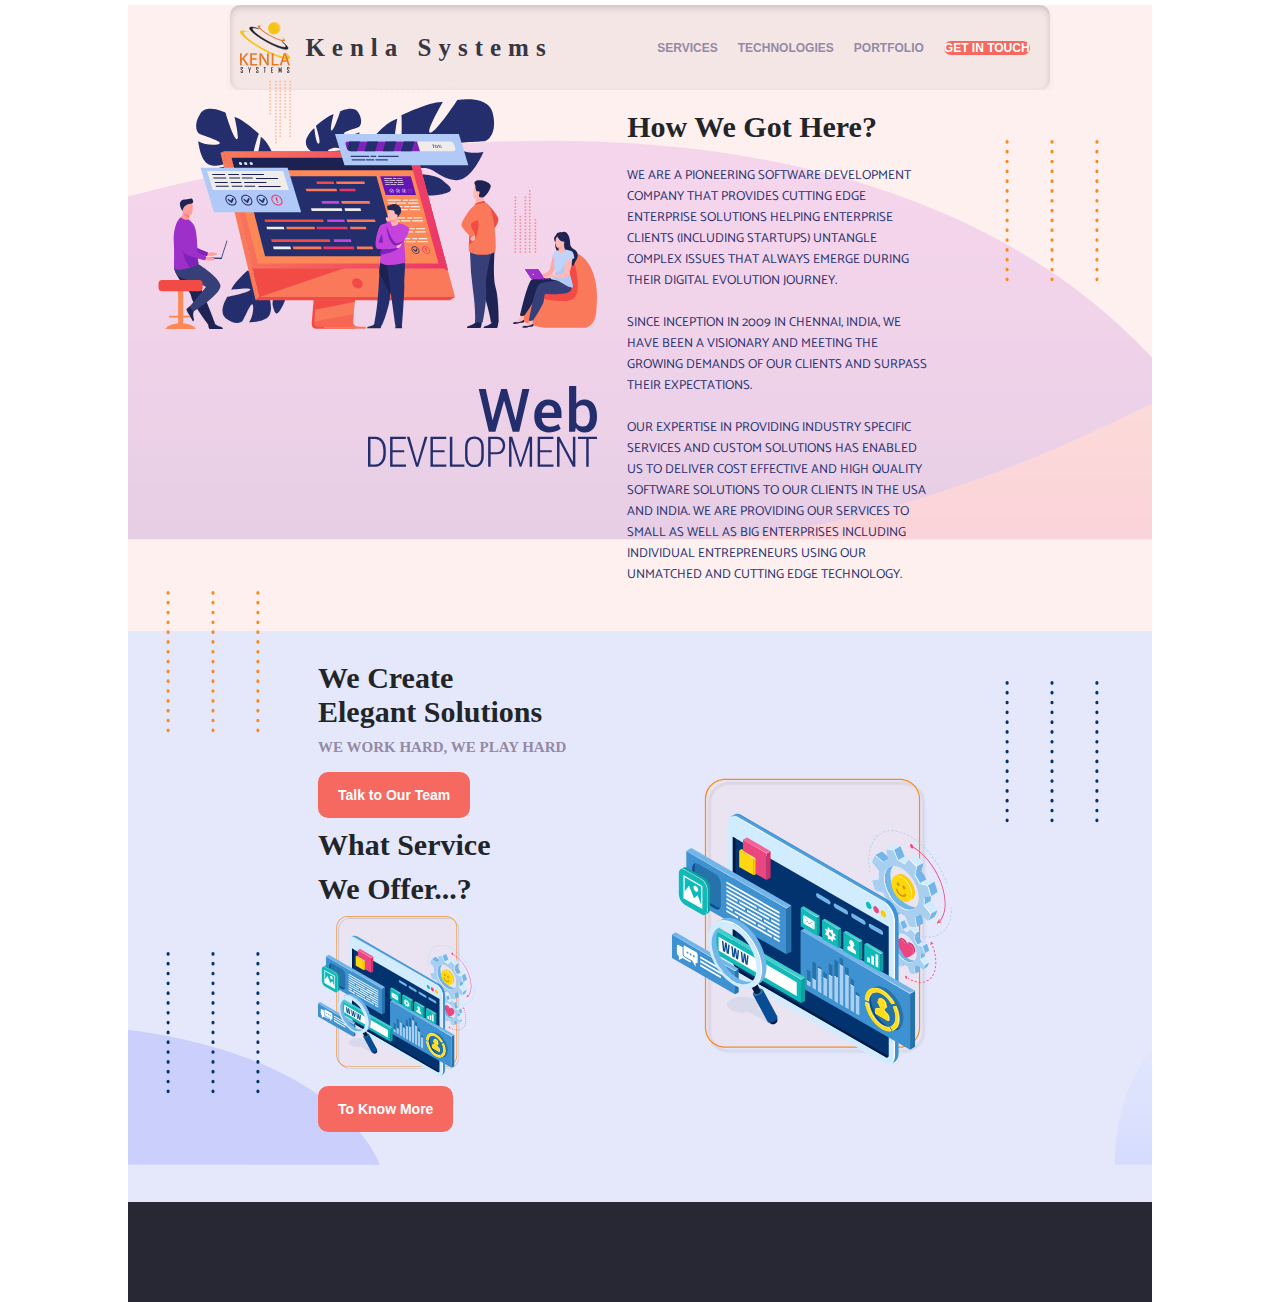
==== commit e366560d: "added file" ====
--- a/index.html
+++ b/index.html
@@ -1,5 +1,6 @@
 <!DOCTYPE html>
 <html lang="en">
+
 <head>
 
     <!-- Basic Page Needs
@@ -7,7 +8,7 @@
     <meta http-equiv="Content-Type" content="text/html; charset=utf-8">
     <meta http-equiv="X-UA-Compatible" content="IE=edge">
 
-    <title>Agency Perfect</title>
+    <title>Kenla Systems</title>
 
     <meta name="description" content="">
     <meta name="author" content="">
@@ -21,325 +22,137 @@
     <!-- Fonts -->
     <link href="https://fonts.googleapis.com/css?family=Montserrat:300,300i,400,600,700" rel="stylesheet">
     <link rel="stylesheet" href="http://cdnjs.cloudflare.com/ajax/libs/font-awesome/4.4.0/css/font-awesome.min.css">
+    <link rel="preconnect" href="https://fonts.googleapis.com">
+    <link rel="preconnect" href="https://fonts.gstatic.com" crossorigin>
+    <link href="https://fonts.googleapis.com/css2?family=Catamaran" rel="stylesheet">
 
     <!-- Favicon
     ================================================== -->
-    <link rel="apple-touch-icon" sizes="180x180" href="assets/img/apple-touch-icon.png">
-    <link rel="icon" type="image/png" sizes="16x16" href="assets/img/favicon.png">
+    <link rel="apple-touch-icon" sizes="180x180" href="assets/img/favicons/apple-touch-icon.png">
+    <link rel="icon" type="image/png" sizes="32x32" href="assets/img/favicons/favicon-32x32.png">
+    <link rel="icon" type="image/png" sizes="16x16" href="assets/img/favicons/favicon-16x16.png">
+    <link rel="manifest" href="assets/img/favicons/site.webmanifest">
+    <link rel="mask-icon" href="assets/img/favicons/safari-pinned-tab.svg" color="#5bbad5">
+    <meta name="msapplication-TileColor" content="#da532c">
+    <meta name="theme-color" content="#ffffff">
 
     <!-- Stylesheets
     ================================================== -->
     <!-- Bootstrap core CSS -->
-    <link href="assets/css/bootstrap.min.css" rel="stylesheet">
+    <link href="https://cdn.jsdelivr.net/npm/bootstrap@5.1.3/dist/css/bootstrap.min.css" rel="stylesheet">
 
     <!-- Custom styles for this template -->
-    <link href="assets/css/style.css" rel="stylesheet">
+    <link href="assets/css/homeStyle.css" rel="stylesheet">
     <link href="assets/css/responsive.css" rel="stylesheet">
 
-    <!-- HTML5 shim and Respond.js IE8 support of HTML5 elements and media queries -->
-    <!--[if lt IE 9]>
-    <script src="https://oss.maxcdn.com/libs/html5shiv/3.7.0/html5shiv.js"></script>
-    <script src="https://oss.maxcdn.com/libs/respond.js/1.4.2/respond.min.js"></script>
-    <![endif]-->
+</head>
 
-</head>
 <body>
-
-    <header id="masthead" class="site-header">
-        <nav id="primary-navigation" class="site-navigation">
-            <div class="container">
-
-                <div class="navbar-header">
-                   
-                    <a class="site-title"><span>KENLA</span> SYSTEMS</a>
-
-                </div><!-- /.navbar-header -->
-
-                <div class="collapse navbar-collapse" id="agency-navbar-collapse">
-
-                    <ul class="nav navbar-nav navbar-right">
-                        <li class="active"><a href="index.html" data-toggle="dropdown">SERVICES</a></li>
-                        <li><a href="portfolio.html">TECHNOLOGIES</a></li>
-                        <li><a href="portfolio.html">PORTFOLIO</a></li>
-                        <li><a href="portfolio.html">GET IN TOUCH</a></li>
-
-                       
+    <div class="body-container">
+        <div style="background: #FEF0EF 0% 0% no-repeat padding-box;">
+            <header id="masthead" class="site-header">
+                <div>
+                    <a class="nav-link row-div">
+                        <img class="nav-logo" alt="logo" src="assets/img/svg/E4_Kenla System_Logo.svg" />
+                        <p class="nav-logo-text">Kenla Systems</p>
+                    </a>
+                </div>
+                <nav>
+                    <ul class="navbar">
+                        <li class="nav-item"><a class="nav-link" href="services.html">SERVICES</a></li>
+                        <li class="nav-item"><a class="nav-link" href="technologies.html">TECHNOLOGIES</a></li>
+                        <li class="nav-item"><a class="nav-link" href="portfolio.html">PORTFOLIO</a></li>
+                        <li class="nav-item">
+                            <a class="nav-link nav-btn" style="color: white;" href="getintouch.html">GET IN TOUCH</a>
+                        </li>
                     </ul>
-
-                </div>
-
-            </div>   
-        </nav><!-- /.site-navigation -->
-    </header><!-- /#mastheaed -->
-
-    <div id="hero" class="hero overlay">
-        <div class="hero-content">
-            <div class="hero-text">
-                <h1>Kenla Systems.com</h1>
-                <p>Your clients on the internet. Learn how to receive them.</p>
-                <a href="#" class="btn btn-border">Learn more</a>
-            </div><!-- /.hero-text -->
-        </div><!-- /.hero-content -->
-    </div><!-- /.hero -->
-
-    <main id="main" class="site-main">
-
-        <section class="site-section section-features">
-            <div class="container">
-                <div class="row">
-                    <div class="col-sm-5">
-                        <h2>Responsive web design</h2>
-                        <p>Responsive Web design is the approach that suggests that design and development should respond to the user's behavior and environment based on screen size, platform and orientation. The practice consists of a mix of flexible grids and layouts, images and an intelligent use of CSS media queries</p>
-                    </div>
-                    <div class="col-sm-7 hidden-xs">
-                        <img src="assets/img/ipad-pro.png" alt="">
-                    </div>
-                </div>
-            </div>
-        </section><!-- /.section-features -->
-
-        <section class="site-section section-services gray-bg text-center">
-            <div class="container">
-                <h2 class="heading-separator">Our Services</h2>
-                <p class="subheading-text">Lorem Ipsum is simply dummy text of the printing and typesetting industry</p>
-                <div class="row">
-                    <div class="col-md-3 col-xs-6">
-                        <div class="service">
-                            <img src="assets/img/anchor.svg" alt="">
-                            <h3 class="service-title">Branding</h3>
-                            <p class="service-info"> Learn why your brand is a valuable component when it comes to your marketing communication and why you don't want to be without one.</p>
-                        </div><!-- /.service -->
-                    </div>
-                    <div class="col-md-3 col-xs-6">
-                        <div class="service">
-                            <img src="assets/img/bycicle.svg" alt="">
-                            <h3 class="service-title">Design</h3>
-                            <p class="service-info">The strength of a design lies as much in the steps taken to create it as in the final result. </p>
-                        </div><!-- /.service -->
-                    </div>
-                    <div class="col-md-3 col-xs-6">
-                        <div class="service">
-                            <img src="assets/img/paper-plane.svg" alt="">
-                            <h3 class="service-title">Development</h3>
-                            <p class="service-info">Development is a way to make people aware of the services and/or products you are offering.</p>
-                        </div><!-- /.service -->
-                    </div>
-                    <div class="col-md-3 col-xs-6">
-                        <div class="service">
-                            <img src="assets/img/photo.svg" alt="">
-                            <h3 class="service-title">Photography</h3>
-                            <p class="service-info">Photographs are the legacy you leave for generations to come.</p>
-                        </div><!-- /.service -->
-                    </div>
-                    <div class="col-md-3 col-xs-6">
-                        <div class="service">
-                            <img src="assets/img/microphone.svg" alt="">
-                            <h3 class="service-title">Support</h3>
-                            <p class="service-info">A support network can include a variety of forms of interaction with a range of people who can support you in different ways. </p>
-                        </div><!-- /.service -->
-                    </div>
-                    <div class="col-md-3 col-xs-6">
-                        <div class="service">
-                            <img src="assets/img/rocket.svg" alt="">
-                            <h3 class="service-title">Marketing</h3>
-                            <p class="service-info">Marketing is of vital importance to any business. It is the key process of researching, promoting and selling products or services to your target.</p>
-                        </div><!-- /.service -->
-                    </div>
-                    <div class="col-md-3 col-xs-6">
-                        <div class="service">
-                            <img src="assets/img/basket.svg" alt="">
-                            <h3 class="service-title">Ecommerce</h3>
-                            <p class="service-info">When customers are deciding on a purchase, they start by looking online.</p>
-                        </div><!-- /.service -->
-                    </div>
-                    <div class="col-md-3 col-xs-6">
-                        <div class="service">
-                            <img src="assets/img/chemestry.svg" alt="">
-                            <h3 class="service-title">Coding</h3>
-                            <p class="service-info">We use the best coding practices</p>
-                        </div><!-- /.service -->
-                    </div>
-                </div>
-            </div>
-        </section><!-- /.section-services -->
-
-        <section class="site-section section-map-feature text-center">
-
-            <div class="container">
-                <h2>Responsive Web Design</h2>
-                <p>Web design is responsive design. Responsive web design is web design, done right.</p>
-                <a href="#" class="btn btn-fill">Learn More</a>
-                <div class="row">
-                    <div class="col-sm-3 col-xs-6">
-                        <div class="counter-item">
-                            <p class="counter" data-to="377" data-speed="2000">0</p>
-                            <h3>Cofee Cups</h3>
-                        </div><!-- /.counter-item -->
-                    </div>
-                    <div class="col-sm-3 col-xs-6">
-                        <div class="counter-item">
-                            <p class="counter" data-to="1204" data-speed="2000">0</p>       
-                            <h3>Projects completed</h3>
-                        </div> <!-- /.counter-item -->      
-                    </div>
-                    <div class="col-sm-3 col-xs-6">
-                        <div class="counter-item">
-                            <p class="counter" data-to="459" data-speed="1000">0</p>
-                            <h3>Happy Clients</h3>
-                        </div><!-- /.counter-item -->
-                    </div>
-                    <div class="col-sm-3 col-xs-6">
-                        <div class="counter-item">
-                            <p class="counter" data-to="675" data-speed="1000">0</p>
-                            <h3>Average Deal</h3>
-                        </div><!-- /.counter-item -->
-                    </div>
-                </div>
-            </div>
-            
-        </section><!-- /.section-map-feature -->
-
-        <section class="site-section section-portfolio">
-            <div class="container">
-                <div class="text-center">
-                    <h2 class="heading-separator">Latest Work</h2>
-                    <p class="subheading-text">This is some of our best work</p>
-                </div>
-                <div class="row">
-                    <div class="col-lg-3 col-md-4 col-xs-6">
-                        <div class="portfolio-item">
-                            <img src="assets/img/portfolio-1.jpg" class="img-res" alt="">
-                            <h4 class="portfolio-item-title">Portfolio item</h4>
-                            <a href="portfolio-item.html"><i class="fa fa-arrow-right" aria-hidden="true"></i></a>
-                        </div><!-- /.portfolio-item -->
-                    </div>
-                    <div class="col-lg-3 col-md-4 col-xs-6">
-                        <div class="portfolio-item">
-                            <img src="assets/img/portfolio-2.jpg" class="img-res" alt="">
-                            <h4 class="portfolio-item-title">Portfolio item</h4>
-                            <a href="portfolio-item.html"><i class="fa fa-arrow-right" aria-hidden="true"></i></a>
-                        </div><!-- /.portfolio-item -->
-                    </div>
-                    <div class="col-lg-3 col-md-4 col-xs-6">
-                        <div class="portfolio-item">
-                            <img src="assets/img/portfolio-3.jpg" class="img-res" alt="">
-                            <h4 class="portfolio-item-title">Portfolio item</h4>
-                            <a href="portfolio-item.html"><i class="fa fa-arrow-right" aria-hidden="true"></i></a>
-                        </div><!-- /.portfolio-item -->
-                    </div>
-                    <div class="col-lg-3 col-md-4 col-xs-6">
-                        <div class="portfolio-item">
-                            <img src="assets/img/portfolio-4.jpg" class="img-res" alt="">
-                            <h4 class="portfolio-item-title">Portfolio item</h4>
-                            <a href="portfolio-item.html"><i class="fa fa-arrow-right" aria-hidden="true"></i></a>
-                        </div><!-- /.portfolio-item -->
-                    </div>
-                    <div class="col-lg-3 col-md-4 col-xs-6">
-                        <div class="portfolio-item">
-                            <img src="assets/img/portfolio-5.jpg" class="img-res" alt="">
-                            <h4 class="portfolio-item-title">Portfolio item</h4>
-                            <a href="portfolio-item.html"><i class="fa fa-arrow-right" aria-hidden="true"></i></a>
-                        </div><!-- /.portfolio-item -->
-                    </div>
-                    <div class="col-lg-3 col-md-4 col-xs-6">
-                        <div class="portfolio-item">
-                            <img src="assets/img/portfolio-6.jpg" class="img-res" alt="">
-                            <h4 class="portfolio-item-title">Portfolio item</h4>
-                            <a href="portfolio-item.html"><i class="fa fa-arrow-right" aria-hidden="true"></i></a>
-                        </div><!-- /.portfolio-item -->
-                    </div>
-                    <div class="col-lg-3 col-md-4 col-xs-6">
-                        <div class="portfolio-item">
-                            <img src="assets/img/portfolio-1.jpg" class="img-res" alt="">
-                            <h4 class="portfolio-item-title">Portfolio item</h4>
-                            <a href="portfolio-item.html"><i class="fa fa-arrow-right" aria-hidden="true"></i></a>
-                        </div><!-- /.portfolio-item -->
-                    </div>
-                    <div class="col-lg-3 col-md-4 col-xs-6">
-                        <div class="portfolio-item">
-                            <img src="assets/img/portfolio-2.jpg" class="img-res" alt="">
-                            <h4 class="portfolio-item-title">Portfolio item</h4>
-                            <a href="portfolio-item.html"><i class="fa fa-arrow-right" aria-hidden="true"></i></a>
-                        </div><!-- /.portfolio-item -->
-                    </div>
-                </div>
-            </div>
-        </section><!-- /.section-portfolio -->
-
-        <section class="site-section section-newsletter text-center">
-            <div class="container">
-                <h2>Subscribe our newsletters</h2>
-                <form class="form-group newsletter-group">
-                    <input type="email" class="form-control" placeholder="Your e-mail" required>
-                    <button class="btn btn-green" type="button">Subscribe</button>
-                </form><!-- /.newsletter-group -->
-            </div>
-        </section><!-- /.section-newsletter -->
-
-    </main><!-- /#main -->
-
-    <footer id="colophon" class="site-footer">
-        <div class="container">
-            <div class="row">
-                <div class="col-md-3 col-sm-4 col-xs-6">
-                    <a class="site-title"><span>Agency</span>Perfect</a>
-                    <p>We're a digital agency focused on creative and results-driven solutions.</p>
-                    <p>We measure our success by the results we drive for our clients.</p>
-                </div>
-                <div class="col-lg-offset-4 col-md-3 col-sm-4 col-md-offset-2 col-sm-offset-0 col-xs-6 ">
-                    <h3>Keep in touch</h3>
-                    <ul class="list-unstyled contact-links">
-                        <li><i class="fa fa-envelope" aria-hidden="true"></i><a href="mailto:info@agencyperfect.com">info@agencyperfect.com</a></li>
-                        <li><i class="fa fa-phone" aria-hidden="true"></i><a href="tel:+37400800000">+374 (00) 80 00 00 </a></li>
-                        <li><i class="fa fa-fax" aria-hidden="true"></i><a href="+37400900000">+374 (00) 90 00 00</a></li>
-                        <li><i class="fa fa-map-marker" aria-hidden="true"></i><p>20 Leo, Armenia</p></li>
-                    </ul>
-                </div>
-                <div class="clearfix visible-xs"></div>
-                <div class="col-lg-2 col-md-3 col-sm-4 col-xs-6">
-                    <h3>Featured links</h3>
-                    <ul class="list-unstyled">
-                        <li class="active"><a href="index.html">Home</a></li>
-                        <li><a href="blog.html">Blog</a></li>
-                        <li><a href="portfolio.html">Porfolio</a></li>
-                        <li><a href="contact.html">Contact</a></li>
-                    </ul>
-                </div>
-            </div>
+                </nav>
+            </header>
         </div>
-        <div class="copyright">
-            <div class="container">
-                <div class="row">
-                    <div class="col-xs-8">
-                        <div class="social-links">
-                            <a class="twitter-bg" href="#"><i class="fa fa-twitter"></i></a>
-                            <a class="facebook-bg" href="#"><i class="fa fa-facebook"></i></a>
-                            <a class="pinterest" href="#"><i class="fa fa-pinterest"></i></a>
-                            <a class="linkedin-bg" href="#"><i class="fa fa-linkedin"></i></a>
-                        </div><!-- /.social-links -->
-                    </div>
-                    <div class="col-xs-4">
-                        <div class="text-right">
-                            <p>&copy; AgencyPerfect</p>
-                            <p>All Rights Reserved</p>
+        <main id="main" class="site-main">
+            <section class="site-section section-features">
+                <div class="first-section"
+                    style="background-image: url(assets/img/svg/E2_Page\ 1_\ Bottom.svg);background-repeat: no-repeat;">
+                    <div class="first-section-div">
+                        <div>
+                            <img alt="banner-1" src="assets/img/svg/E1.svg" class="banner-1" />
+                            <img alt="banner-1a" src="assets/img/svg/E10_WEB Development.svg" class="banner-1a" />
+                        </div>
+                        <div class="first-section-body-div">
+                            <p class="how-text-style">
+                                How We Got Here?
+                            </p>
+                            <p class="body-text-style">
+                                WE ARE A PIONEERING SOFTWARE DEVELOPMENT COMPANY THAT PROVIDES CUTTING EDGE ENTERPRISE
+                                SOLUTIONS HELPING ENTERPRISE CLIENTS (INCLUDING STARTUPS) UNTANGLE COMPLEX ISSUES THAT
+                                ALWAYS EMERGE DURING THEIR DIGITAL EVOLUTION JOURNEY.
+                            </p>
+                            <p class="body-text-style">
+                                SINCE INCEPTION IN 2009 IN CHENNAI,
+                                INDIA, WE HAVE BEEN A VISIONARY AND MEETING THE GROWING DEMANDS OF OUR CLIENTS AND
+                                SURPASS
+                                THEIR EXPECTATIONS.
+                            </p>
+                            <p class="body-text-style">
+                                OUR EXPERTISE IN PROVIDING INDUSTRY SPECIFIC SERVICES AND CUSTOM
+                                SOLUTIONS HAS ENABLED US TO DELIVER COST EFFECTIVE AND HIGH QUALITY SOFTWARE SOLUTIONS
+                                TO
+                                OUR CLIENTS IN THE USA AND INDIA. WE ARE PROVIDING OUR SERVICES TO SMALL AS WELL AS BIG
+                                ENTERPRISES INCLUDING INDIVIDUAL ENTREPRENEURS USING OUR UNMATCHED AND CUTTING EDGE
+                                TECHNOLOGY.
+                            </p>
+                        </div>
+                        <div>
+                            <img alt="dot-1" src="assets/img/svg/E8_Separate Dot.svg" class="dot-a-style" />
                         </div>
                     </div>
                 </div>
-            </div>
-        </div><!-- /.copyright -->
-    </footer><!-- /#footer -->
+                <div class="second-section">
+                    <div class="second-section-div"
+                        style="background-image: url(assets/img/svg/E7_Bottom.svg);background-repeat: no-repeat;background-position: bottom;">
+                        <div style="display: grid;">
+                            <img alt="dot-2" src="assets/img/svg/E8_Separate Dot.svg" class="dot-b-style" />
+                            <img alt="dot-4" src="assets/img/svg/E9_Seperate Dot.svg" class="dot-c-style" />
+                        </div>
+                        <div class="second-section-body-div">
+                            <p class="how-text-style" style="padding:0px;margin: 0px;">
+                                We Create
+                            </p>
+                            <p class="how-text-style" style="padding:0px;margin: 0px;">
+                                Elegant Solutions
+                            </p>
+                            <p class="we-text-style" style="padding:0px;margin-top: 10px;">
+                                WE WORK HARD, WE PLAY HARD
+                            </p>
+                            <a class="nav-link button" style="color: white;margin: 10px 0px;" href="getintouch.html">
+                                Talk to Our Team
+                            </a>
+                            <p class="how-text-style" style="padding:0px;margin: 0px;">
+                                What Service
+                            </p>
+                            <p class="how-text-style" style="padding:0px;margin: 10px 0px;">
+                                We Offer...?
+                            </p>
+                            <div>
+                                <img alt="banner-2" src="assets/img/svg/E5_home.svg" class="banner-3" />
+                            </div>
+                            <a class="nav-link button" style="color: white;margin: 10px 0px;" href="services.html">
+                                To Know More
+                            </a>
+                        </div>
+                        <div style="padding-top: 40px;">
+                            <img alt="banner-2" src="assets/img/svg/E5_home.svg" class="banner-2" />
+                        </div>
+                        <div>
+                            <img alt="dot-3" src="assets/img/svg/E9_Seperate Dot.svg" class="dot-a-style" />
+                        </div>
+                    </div>
+                </div>
+                <div class="footer">
+                </div>
+            </section>
+        </main>
+    </div>
+</body>
 
-
-    <!-- Bootstrap core JavaScript
-    ================================================== -->
-    <!-- Placed at the end of the document so the pages load faster -->
-    <script src="https://ajax.googleapis.com/ajax/libs/jquery/3.1.1/jquery.min.js"></script>
-    <script src="assets/js/bootstrap.min.js"></script>
-    <script src="assets/js/bootstrap-select.min.js"></script>
-    <script src="assets/js/jquery.slicknav.min.js"></script>
-    <script src="assets/js/jquery.countTo.min.js"></script>
-    <script src="assets/js/jquery.shuffle.min.js"></script>
-    <script src="assets/js/script.js"></script>
-  
-</body>
 </html>--- a/assets/css/homeStyle.css
+++ b/assets/css/homeStyle.css
@@ -0,0 +1,272 @@
+@font-face {
+    font-family: "Impact";
+    src: url("assets/fonts/impact.ttf") format("truetype");
+}
+
+@font-face {
+    font-family: "Impacted";
+    src: url("assets/fonts/Impacted.ttf") format("truetype");
+}
+
+@font-face {
+    font-family: "Unicode-Impact";
+    src: url("assets/fonts/unicode.impact.ttf") format("truetype");
+}
+
+
+/* CUSTOM RESETS
+================================================== */
+
+.body-container {
+    background: #ffffff 0% 0% no-repeat padding-box;
+    width: 100%;
+    height: 100%;
+    padding: 0% 10%;
+}
+
+
+/* <HEADER>
+================================================== */
+
+.site-header {
+    margin: 0px 10%;
+    margin-top: 5px;
+    width: 80%;
+    height: 85px;
+    box-shadow: inset 0px 3px 6px #00000029, 0px 3px 6px #0000000D;
+    opacity: 1;
+    background: #FEF0EF 0% 0% no-repeat padding-box;
+    background-color: rgba(0, 0, 0, 0.04);
+    align-items: center;
+    justify-content: space-between;
+    display: flex;
+    border-radius: 10px;
+    padding: 0px 10px;
+}
+
+.row-div {
+    display: flex;
+    align-items: center;
+}
+
+.nav-logo {
+    width: 65px;
+    height: 65px;
+    padding-right: 15px;
+}
+
+.nav-logo-text {
+    font-size: 25px;
+    font-family: Impact;
+    letter-spacing: 7px;
+    color: #393643;
+    margin-bottom: 0px;
+}
+
+.ul-row-div {
+    display: flex;
+    align-items: center;
+    justify-content: space-around;
+}
+
+.nav-item {
+    padding: 0px 10px;
+}
+
+.nav-link {
+    font: bold 12px Arial;
+    letter-spacing: 0px;
+    color: #938AA5;
+}
+
+.nav-link-selected {
+    font: bold 12px Arial;
+    letter-spacing: 0px;
+    color: #F56961;
+    font-weight: 900;
+    text-decoration: none;
+}
+
+.nav-link-selected:hover {
+    font: bold 12px Arial;
+    letter-spacing: 0px;
+    color: #F56961;
+    font-weight: 900;
+    text-decoration: none;
+}
+
+.nav-link:hover {
+    color: #000000;
+    font-weight: 900;
+}
+
+.navbar {
+    display: flex;
+    list-style-type: none;
+    margin-bottom: 0px;
+}
+
+.nav-btn {
+    background: #F56961 0% 0% no-repeat padding-box;
+    border-radius: 20px;
+    font: bold 12px Arial;
+    letter-spacing: 0px;
+    color: "#ffffff";
+    text-decoration: none;
+    transition: color .15s ease-in-out, background-color .15s ease-in-out, border-color .15s ease-in-out;
+}
+
+.nav-btn:hover {
+    background: #F56961 0% 0% no-repeat padding-box;
+    border-radius: 20px;
+    font: bold 12px Arial;
+    letter-spacing: 0px;
+    color: "#ffffff";
+    text-decoration: none;
+    transition: color .15s ease-in-out, background-color .15s ease-in-out, border-color .15s ease-in-out;
+}
+
+
+/* </HEADER>
+==================================================== */
+
+.first-section {
+    background: #FEF0EF;
+    width: 100%;
+    height: 100%;
+    padding-bottom: 30px;
+}
+
+.first-section-div {
+    display: flex;
+    justify-content: space-around;
+}
+
+.first-section-body-div {
+    width: fit-content;
+    padding-left: 20px;
+    padding-top: 20px;
+    padding-right: 20px;
+}
+
+.banner-1 {
+    margin-top: -30px;
+    width: 100%;
+    padding-right: 10px;
+    float: right;
+}
+
+.banner-1a {
+    margin-top: -30px;
+    width: 50%;
+    height: 50%;
+    padding-right: 10px;
+    float: right;
+}
+
+.web-text-style {
+    float: right;
+    font: bold 45px Catamaran;
+}
+
+.dev-text-style {
+    float: right;
+    font: normal 30px Catamaran;
+}
+
+.how-text-style {
+    font: bold 30px Arial Rounded MT;
+}
+
+.body-text-style {
+    text-transform: capitalize;
+    padding-top: 5px;
+    font: normal 13px Catamaran;
+    color: #242E6C;
+}
+
+.dot-a-style {
+    width: 200px;
+    height: 200px;
+    padding-top: 50px;
+}
+
+.second-section {
+    background: #E5E8FB;
+    width: 100%;
+    height: 100%;
+    padding-bottom: 30px;
+}
+
+.second-section-div {
+    display: flex;
+    justify-content: space-around;
+}
+
+.dot-b-style {
+    width: 150px;
+    height: 150px;
+    margin-top: -40px;
+    margin-left: 10px;
+}
+
+.dot-c-style {
+    width: 150px;
+    height: 150px;
+    margin-left: 10px;
+    margin-bottom: -140px;
+}
+
+.banner-3 {
+    width: 50%;
+    height: 50%;
+}
+
+.banner-2 {
+    width: 100%;
+    height: 100%;
+    padding-left: 10px;
+}
+
+.second-section-body-div {
+    padding: 30px;
+    width: 80%
+}
+
+.we-text-style {
+    font: bold 15px Arial Rounded MT;
+    color: #938AA5;
+}
+
+.button {
+    background: #F56961 0% 0% no-repeat padding-box;
+    border-radius: 10px;
+    font: bold 14px Arial;
+    letter-spacing: 0px;
+    color: "#ffffff";
+    text-decoration: none;
+    width: fit-content;
+    padding: 15px 20px;
+    display: flex;
+    transition: color .15s ease-in-out, background-color .15s ease-in-out, border-color .15s ease-in-out;
+}
+
+.button:hover {
+    background: #F56961 0% 0% no-repeat padding-box;
+    border-radius: 10px;
+    font: bold 14px Arial;
+    letter-spacing: 0px;
+    color: "#ffffff";
+    text-decoration: none;
+    width: fit-content;
+    padding: 15px 20px;
+    display: flex;
+    transition: color .15s ease-in-out, background-color .15s ease-in-out, border-color .15s ease-in-out;
+}
+
+.footer {
+    background: #282834;
+    width: 100%;
+    height: 100px;
+    margin-top: -20;
+}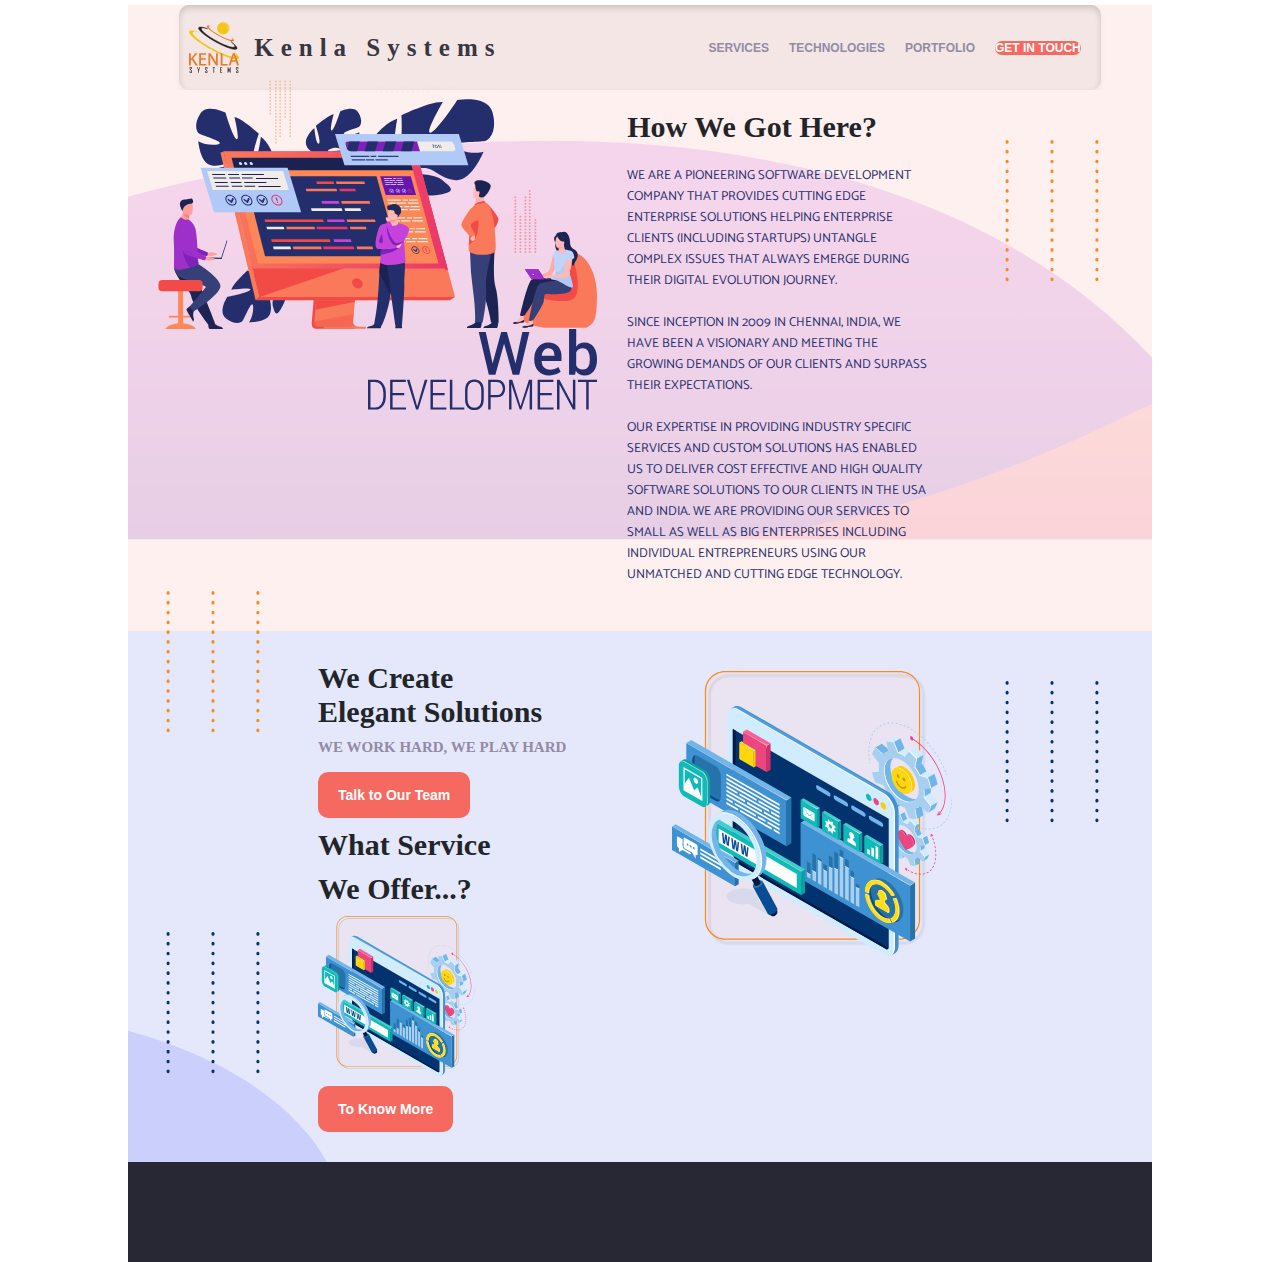
==== commit 214335d4: "code" ====
--- a/index.html
+++ b/index.html
@@ -49,7 +49,7 @@
 
 <body>
     <div class="body-container">
-        <div style="background: #FEF0EF 0% 0% no-repeat padding-box;">
+        <div style="background: #FEF0EF 0% 0% no-repeat;">
             <header id="masthead" class="site-header">
                 <div>
                     <a class="nav-link row-div">
@@ -71,8 +71,7 @@
         </div>
         <main id="main" class="site-main">
             <section class="site-section section-features">
-                <div class="first-section"
-                    style="background-image: url(assets/img/svg/E2_Page\ 1_\ Bottom.svg);background-repeat: no-repeat;">
+                <div class="first-section" style="background-image: url(assets/img/svg/E2_Page\ 1_\ Bottom.svg);background-repeat: no-repeat;">
                     <div class="first-section-div">
                         <div>
                             <img alt="banner-1" src="assets/img/svg/E1.svg" class="banner-1" />
@@ -83,23 +82,14 @@
                                 How We Got Here?
                             </p>
                             <p class="body-text-style">
-                                WE ARE A PIONEERING SOFTWARE DEVELOPMENT COMPANY THAT PROVIDES CUTTING EDGE ENTERPRISE
-                                SOLUTIONS HELPING ENTERPRISE CLIENTS (INCLUDING STARTUPS) UNTANGLE COMPLEX ISSUES THAT
-                                ALWAYS EMERGE DURING THEIR DIGITAL EVOLUTION JOURNEY.
+                                WE ARE A PIONEERING SOFTWARE DEVELOPMENT COMPANY THAT PROVIDES CUTTING EDGE ENTERPRISE SOLUTIONS HELPING ENTERPRISE CLIENTS (INCLUDING STARTUPS) UNTANGLE COMPLEX ISSUES THAT ALWAYS EMERGE DURING THEIR DIGITAL EVOLUTION JOURNEY.
                             </p>
                             <p class="body-text-style">
-                                SINCE INCEPTION IN 2009 IN CHENNAI,
-                                INDIA, WE HAVE BEEN A VISIONARY AND MEETING THE GROWING DEMANDS OF OUR CLIENTS AND
-                                SURPASS
-                                THEIR EXPECTATIONS.
+                                SINCE INCEPTION IN 2009 IN CHENNAI, INDIA, WE HAVE BEEN A VISIONARY AND MEETING THE GROWING DEMANDS OF OUR CLIENTS AND SURPASS THEIR EXPECTATIONS.
                             </p>
                             <p class="body-text-style">
-                                OUR EXPERTISE IN PROVIDING INDUSTRY SPECIFIC SERVICES AND CUSTOM
-                                SOLUTIONS HAS ENABLED US TO DELIVER COST EFFECTIVE AND HIGH QUALITY SOFTWARE SOLUTIONS
-                                TO
-                                OUR CLIENTS IN THE USA AND INDIA. WE ARE PROVIDING OUR SERVICES TO SMALL AS WELL AS BIG
-                                ENTERPRISES INCLUDING INDIVIDUAL ENTREPRENEURS USING OUR UNMATCHED AND CUTTING EDGE
-                                TECHNOLOGY.
+                                OUR EXPERTISE IN PROVIDING INDUSTRY SPECIFIC SERVICES AND CUSTOM SOLUTIONS HAS ENABLED US TO DELIVER COST EFFECTIVE AND HIGH QUALITY SOFTWARE SOLUTIONS TO OUR CLIENTS IN THE USA AND INDIA. WE ARE PROVIDING OUR SERVICES TO SMALL AS WELL AS BIG ENTERPRISES
+                                INCLUDING INDIVIDUAL ENTREPRENEURS USING OUR UNMATCHED AND CUTTING EDGE TECHNOLOGY.
                             </p>
                         </div>
                         <div>
@@ -108,8 +98,7 @@
                     </div>
                 </div>
                 <div class="second-section">
-                    <div class="second-section-div"
-                        style="background-image: url(assets/img/svg/E7_Bottom.svg);background-repeat: no-repeat;background-position: bottom;">
+                    <div class="second-section-div" style="background-image: url(assets/img/svg/E7_Bottom.svg);background-repeat: no-repeat;background-position: bottom;">
                         <div style="display: grid;">
                             <img alt="dot-2" src="assets/img/svg/E8_Separate Dot.svg" class="dot-b-style" />
                             <img alt="dot-4" src="assets/img/svg/E9_Seperate Dot.svg" class="dot-c-style" />
--- a/assets/css/homeStyle.css
+++ b/assets/css/homeStyle.css
@@ -20,7 +20,7 @@
 .body-container {
     background: #ffffff 0% 0% no-repeat padding-box;
     width: 100%;
-    height: 100%;
+    /* height: 100%; */
     padding: 0% 10%;
 }
 
@@ -29,9 +29,9 @@
 ================================================== */
 
 .site-header {
-    margin: 0px 10%;
+    margin: 0px 5%;
     margin-top: 5px;
-    width: 80%;
+    width: 90%;
     height: 85px;
     box-shadow: inset 0px 3px 6px #00000029, 0px 3px 6px #0000000D;
     opacity: 1;
@@ -73,6 +73,15 @@
     padding: 0px 10px;
 }
 
+.nav-item-selected {
+    padding: 0px 10px;
+    height: 92px;
+    border-bottom: 5px solid #F56961;
+    border-radius: 5px;
+    align-items: center;
+    display: flex;
+}
+
 .nav-link {
     font: bold 12px Arial;
     letter-spacing: 0px;
@@ -133,7 +142,7 @@
 .first-section {
     background: #FEF0EF;
     width: 100%;
-    height: 100%;
+    /* height: 100%; */
     padding-bottom: 30px;
 }
 
@@ -157,9 +166,9 @@
 }
 
 .banner-1a {
-    margin-top: -30px;
+    /* margin-top: -30px; */
     width: 50%;
-    height: 50%;
+    /* height: 50%; */
     padding-right: 10px;
     float: right;
 }
@@ -194,8 +203,7 @@
 .second-section {
     background: #E5E8FB;
     width: 100%;
-    height: 100%;
-    padding-bottom: 30px;
+    /* height: 100%; */
 }
 
 .second-section-div {
@@ -214,17 +222,17 @@
     width: 150px;
     height: 150px;
     margin-left: 10px;
-    margin-bottom: -140px;
+    margin-bottom: -100px;
 }
 
 .banner-3 {
     width: 50%;
-    height: 50%;
+    /* height: 50%; */
 }
 
 .banner-2 {
     width: 100%;
-    height: 100%;
+    /* height: 100%; */
     padding-left: 10px;
 }
 
@@ -268,5 +276,5 @@
     background: #282834;
     width: 100%;
     height: 100px;
-    margin-top: -20;
+    margin-top: -10px;
 }